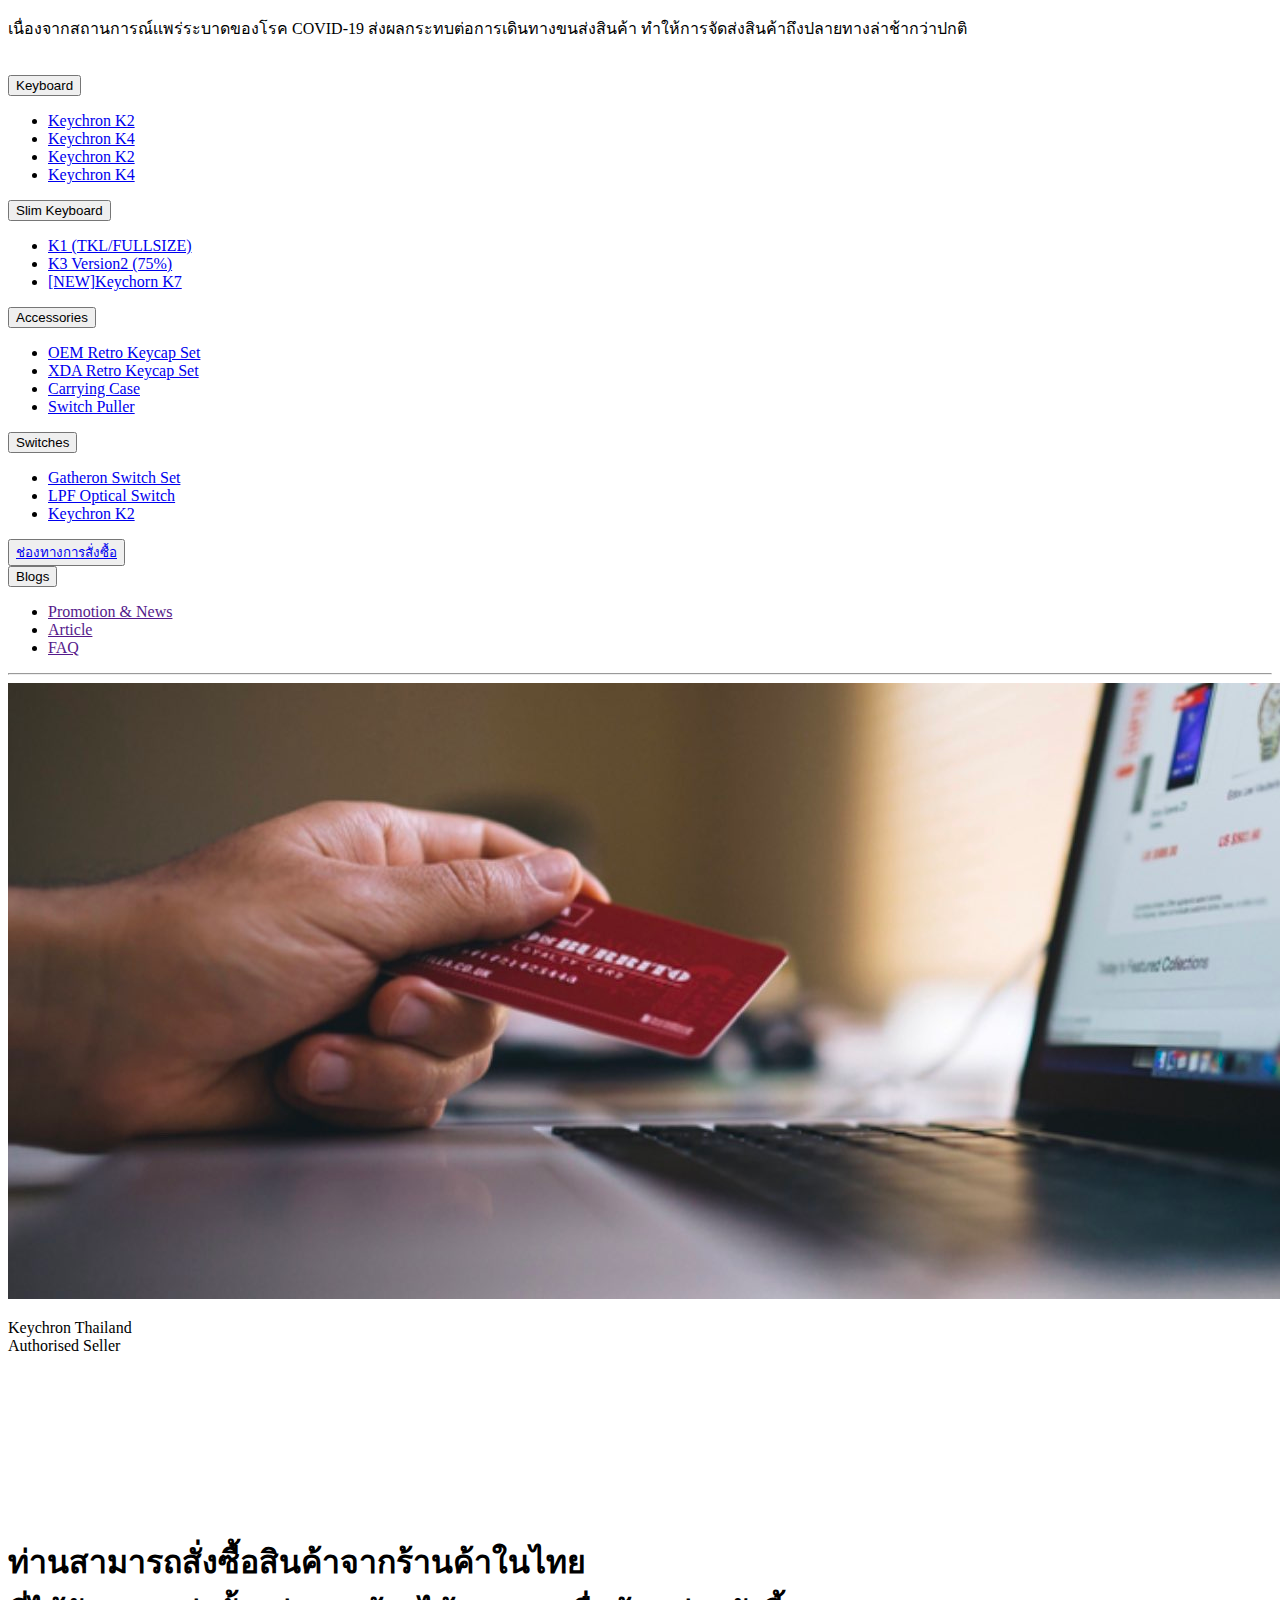
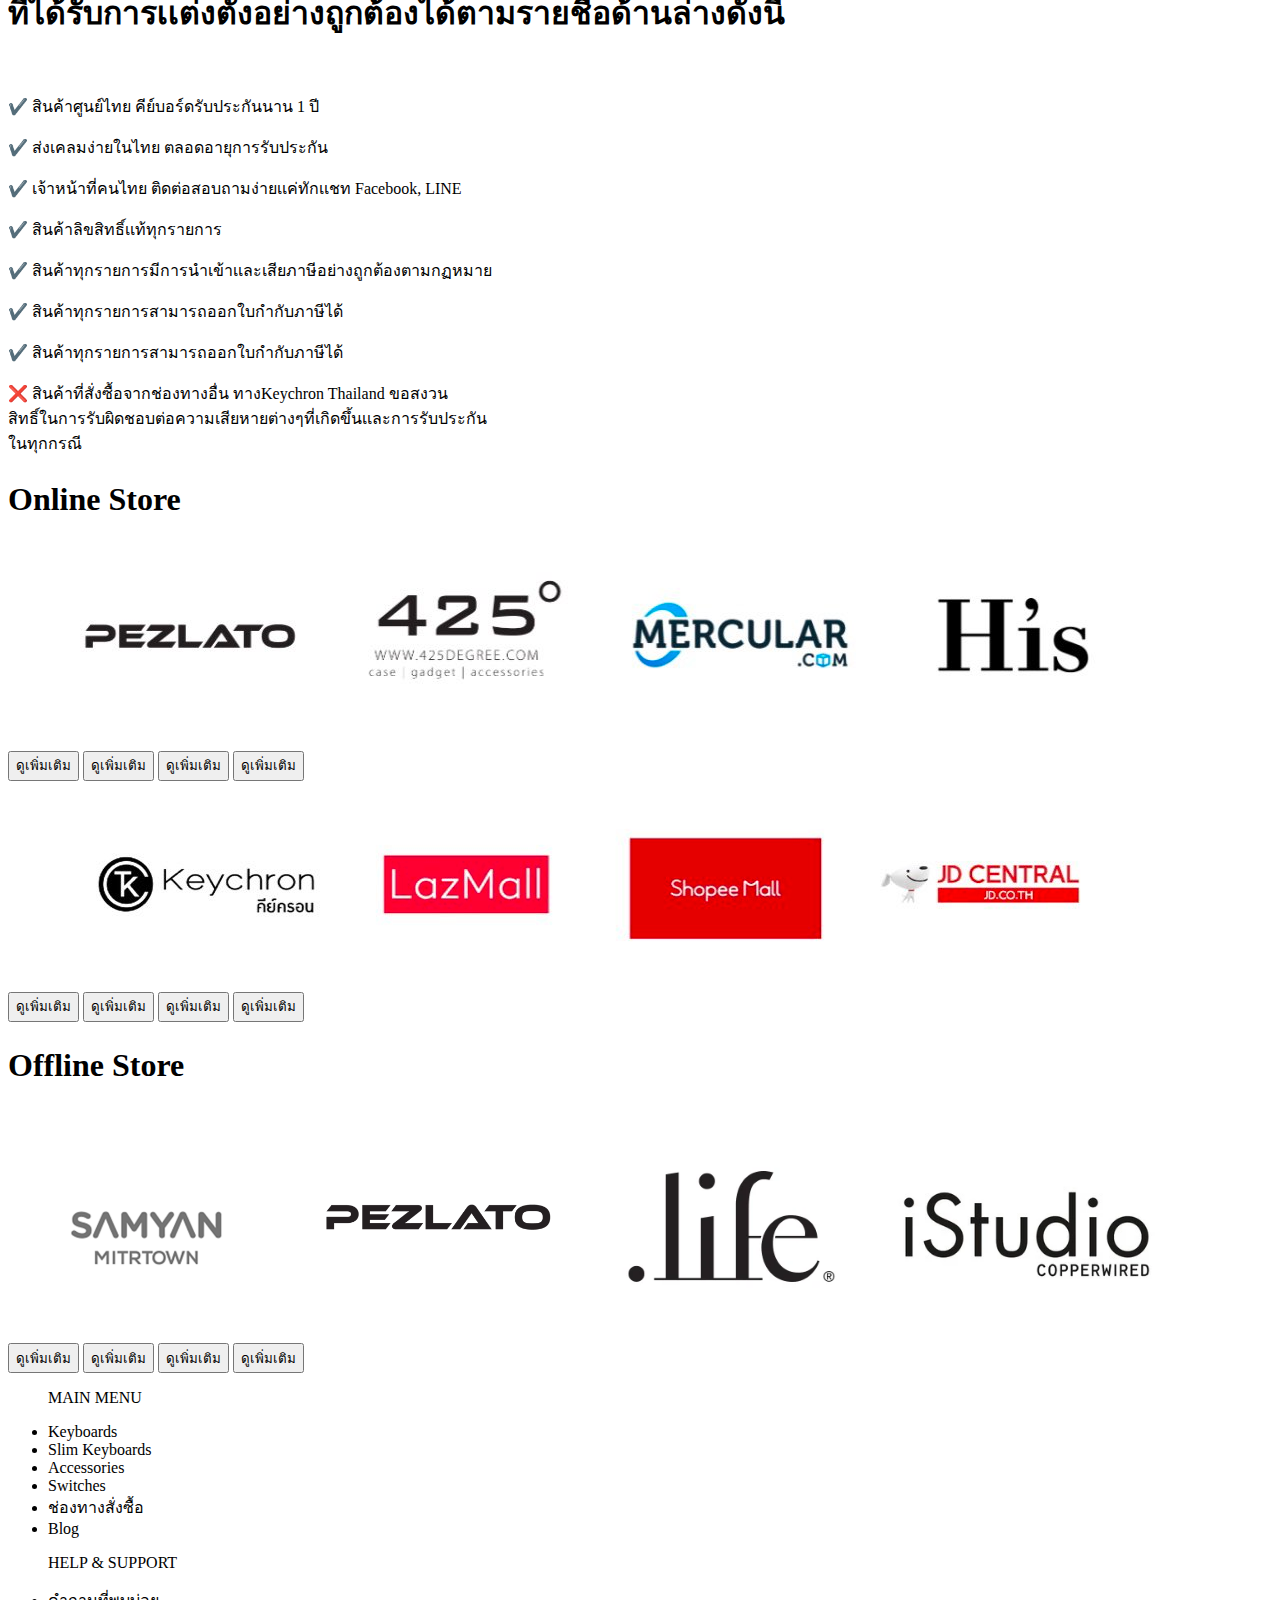
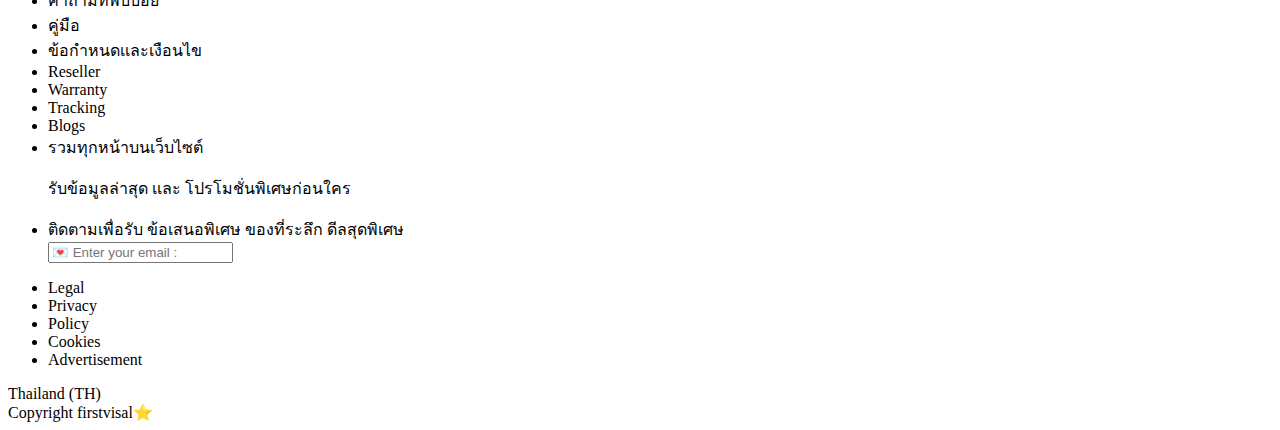
==== buy.html @ a90be374 "Add files via upload" ====
<!DOCTYPE html>
<html lang="en">

<head>
    <meta charset="UTF-8">
    <meta http-equiv="X-UA-Compatible" content="IE=edge">
    <meta name="viewport" content="width=device-width, initial-scale=1.0">
    <link rel="stylesheet" href="css/buy.css">
    <script src="https://kit.fontawesome.com/2cb51aab6c.js" crossorigin="anonymous"></script>
    <link rel="preconnect" href="https://fonts.googleapis.com">
    <link rel="preconnect" href="https://fonts.gstatic.com" crossorigin>
    <link href="https://fonts.googleapis.com/css2?family=Prompt&display=swap" rel="stylesheet">
    <script src="https://kit.fontawesome.com/2cb51aab6c.js" crossorigin="anonymous"></script>

    <!-- CSS only -->
    <link href="https://cdn.jsdelivr.net/npm/bootstrap@5.1.3/dist/css/bootstrap.min.css" rel="stylesheet"
        integrity="sha384-1BmE4kWBq78iYhFldvKuhfTAU6auU8tT94WrHftjDbrCEXSU1oBoqyl2QvZ6jIW3" crossorigin="anonymous">

    <!-- JavaScript Bundle with Popper -->
    <script src="https://cdn.jsdelivr.net/npm/bootstrap@5.1.3/dist/js/bootstrap.bundle.min.js"
        integrity="sha384-ka7Sk0Gln4gmtz2MlQnikT1wXgYsOg+OMhuP+IlRH9sENBO0LRn5q+8nbTov4+1p"
        crossorigin="anonymous"></script>
    <title>ช่องทางการสั่งซื้อ</title>
</head>

<body>
    <div class="covidTxt">
        <p>เนื่องจากสถานการณ์เเพร่ระบาดของโรค COVID-19 ส่งผลกระทบต่อการเดินทางขนส่งสินค้า
            ทําให้การจัดส่งสินค้าถึงปลายทางล่าช้ากว่าปกติ</p>
    </div>

    <div class="nav-container">
        <div class="logo">
            <img src="img/keychronlogo.png" alt="">
        </div>
        <div class="keyboards">
            <button>Keyboard <i class="fas fa-chevron-down"></i></button>
            <ul>
                <li><a href="k2.html">Keychron K2</a></li>
                <li><a href="#">Keychron K4</a></li>
                <li><a href="#">Keychron K2</a></li>
                <li><a href="#">Keychron K4</a></li>
            </ul>
        </div>
        <div class="slimKeyboards">
            <button>Slim Keyboard <i class="fas fa-chevron-down"></i></button>
            <ul>
                <li><a href="#">K1 (TKL/FULLSIZE)</a></li>
                <li><a href="#">K3 Version2 (75%)</a></li>
                <li><a href="#">[NEW]Keychorn K7</a></li>
            </ul>
        </div>
        <div class="accessories">
            <button>Accessories <i class="fas fa-chevron-down"></i></button>
            <ul>
                <li><a href="#">OEM Retro Keycap Set</a></li>
                <li><a href="#">XDA Retro Keycap Set</a></li>
                <li><a href="#">Carrying Case</a></li>
                <li><a href="#">Switch Puller</a></li>
            </ul>
        </div>
        <div class="switch">
            <button>Switches <i class="fas fa-chevron-down"></i></button>
            <ul>
                <li><a href="#">Gatheron Switch Set</a></li>
                <li><a href="#">LPF Optical Switch</a></li>
                <li><a href="#">Keychron K2</a></li>
            </ul>
        </div>
        <button class="buy"><a href="buy.html">ช่องทางการสั่งซื้อ</a></button>
        <div class="blog">
            <button>Blogs <i class="fas fa-chevron-down"></i></button>
            <ul>
                <li><a href="">Promotion & News</a></li>
                <li><a href="">Article</a></li>
                <li><a href="">FAQ</a></li>
            </ul>
        </div>
        <div class="icons">
            <a href="login.html"><i class="far fa-user" href="login.html"></i></a>
            <a href="#"><i class="fas fa-search"></i></a>
            <a href="#"><i class="fas fa-shopping-cart"></i></a>
        </div>
    </div>
    <div class="kan">
        <hr>
    </div>

    <div class="imageCredit">
        <img src="img/creditt.jpg" alt="">
        <div class="txtbox">
            <p>Keychron Thailand <br> Authorised Seller</p>
        </div>
    </div>
    <div class="onlineStore">
        <br><br><br><br><br><br><br><br>
        <h1>ท่านสามารถสั่งซื้อสินค้าจากร้านค้าในไทย<br>ที่ได้รับการเเต่งตั้งอย่างถูกต้องได้ตามรายชื่อด้านล่างดังนี้</h1>
        <br>
        <div class="txtbox1">
            <p>✔️ สินค้าศูนย์ไทย คีย์บอร์ดรับประกันนาน 1 ปี</p>
            <p>✔️ ส่งเคลมง่ายในไทย ตลอดอายุการรับประกัน</p>
            <p>✔️ เจ้าหน้าที่คนไทย ติดต่อสอบถามง่ายเเค่ทักเเชท Facebook, LINE</p>
            <p>✔️ สินค้าลิขสิทธิ์เเท้ทุกรายการ</p>
            <p>✔️ สินค้าทุกรายการมีการนําเข้าเเละเสียภาษีอย่างถูกต้องตามกฏหมาย</p>
            <p>✔️ สินค้าทุกรายการสามารถออกใบกํากับภาษีได้</p>
            <p>✔️ สินค้าทุกรายการสามารถออกใบกํากับภาษีได้</p>
            <p>❌ สินค้าที่สั่งซื้อจากช่องทางอื่น ทางKeychron Thailand ขอสงวน<br>
            สิทธิ์ในการรับผิดชอบต่อความเสียหายต่างๆที่เกิดขึ้นเเละการรับประกัน<br>ในทุกกรณี</p>
        </div>
        <h1 style="margin-top: 2%;">Online Store</h1>
        <div class="storeBlock">
            <div class="row">
                <img src="img/row1.jpg" alt="">
                <div class="rowbtn">
                    <button style="height: 30px;">ดูเพิ่มเติม</button>
                    <button style="height: 30px;">ดูเพิ่มเติม</button>
                    <button style="height: 30px;">ดูเพิ่มเติม</button>
                    <button style="height: 30px;">ดูเพิ่มเติม</button>
                </div>
            </div>
            <div class="row2">
                <img src="img/row2.jpg" alt="">
                <div class="rowbtn">
                    <button style="height: 30px;">ดูเพิ่มเติม</button>
                    <button style="height: 30px;">ดูเพิ่มเติม</button>
                    <button style="height: 30px;">ดูเพิ่มเติม</button>
                    <button style="height: 30px;">ดูเพิ่มเติม</button>
                </div>
            </div>
        </div>
        <h1 style="margin-top: 2%;">Offline Store</h1>
        <div class="storeBlock2"><br>
            <div class="row">
                <img src="img/offline.png" alt="">
                <div class="rowbtn">
                    <button style="height: 30px;">ดูเพิ่มเติม</button>
                    <button style="height: 30px;">ดูเพิ่มเติม</button>
                    <button style="height: 30px;">ดูเพิ่มเติม</button>
                    <button style="height: 30px;">ดูเพิ่มเติม</button>
                </div>
            </div>
        </div>
    </div>

    <footer id="footer">
        <div class="footer-content">
            <!-- <img src="/img/logo.png" alt="" class="logo"> -->
            <ul class="footer-menu">
                <p class="txt-footer">MAIN MENU</p>
                <li class="footer-menu-item">Keyboards</li>
                <li class="footer-menu-item">Slim Keyboards</li>
                <li class="footer-menu-item">Accessories</li>
                <li class="footer-menu-item">Switches</li>
                <li class="footer-menu-item">ช่องทางสั่งซื้อ</li>
                <li class="footer-menu-item">Blog</li>
            </ul>
            <ul class="footer-menu">
                <p class="txt-footer">HELP & SUPPORT</p>
                <li class="footer-menu-item">คําถามที่พบบ่อย</li>
                <li class="footer-menu-item">คู่มือ</li>
                <li class="footer-menu-item">ข้อกําหนดเเละเงือนไข</li>
                <li class="footer-menu-item">Reseller</li>
                <li class="footer-menu-item">Warranty</li>
                <li class="footer-menu-item">Tracking</li>
                <li class="footer-menu-item">Blogs</li>
                <li class="footer-menu-item">รวมทุกหน้าบนเว็บไซต์</li>
            </ul>
            <ul class="footer-menu">
                <p class="txt-footer">รับข้อมูลล่าสุด เเละ โปรโมชั่นพิเศษก่อนใคร</p>
                <li class="footer-menu-item">ติดตามเพื่อรับ ข้อเสนอพิเศษ ของที่ระลึก ดีลสุดพิเศษ</li>
                <input type="email" placeholder="💌 Enter your email : " class="input-email">
            </ul>

            <div class="socials">
                <i class="fab fa-instagram"></i>
                <i class="fab fa-twitter"></i>
                <i class="fab fa-facebook"></i>
            </div>
        </div>
        <div class="footer-info">
            <ul class="footer-info-items">
                <li class="footer-info-item">Legal</li>
                <li class="footer-info-item">Privacy</li>
                <li class="footer-info-item">Policy</li>
                <li class="footer-info-item">Cookies</li>
                <li class="footer-info-item">Advertisement</li>

            </ul>
            <div class="rights">
                <div class="country">
                    <li>Thailand (TH)</li>
                    <li>Copyright firstvisal⭐</li>
                </div>
            </div>

    </footer>
</body>

</html>
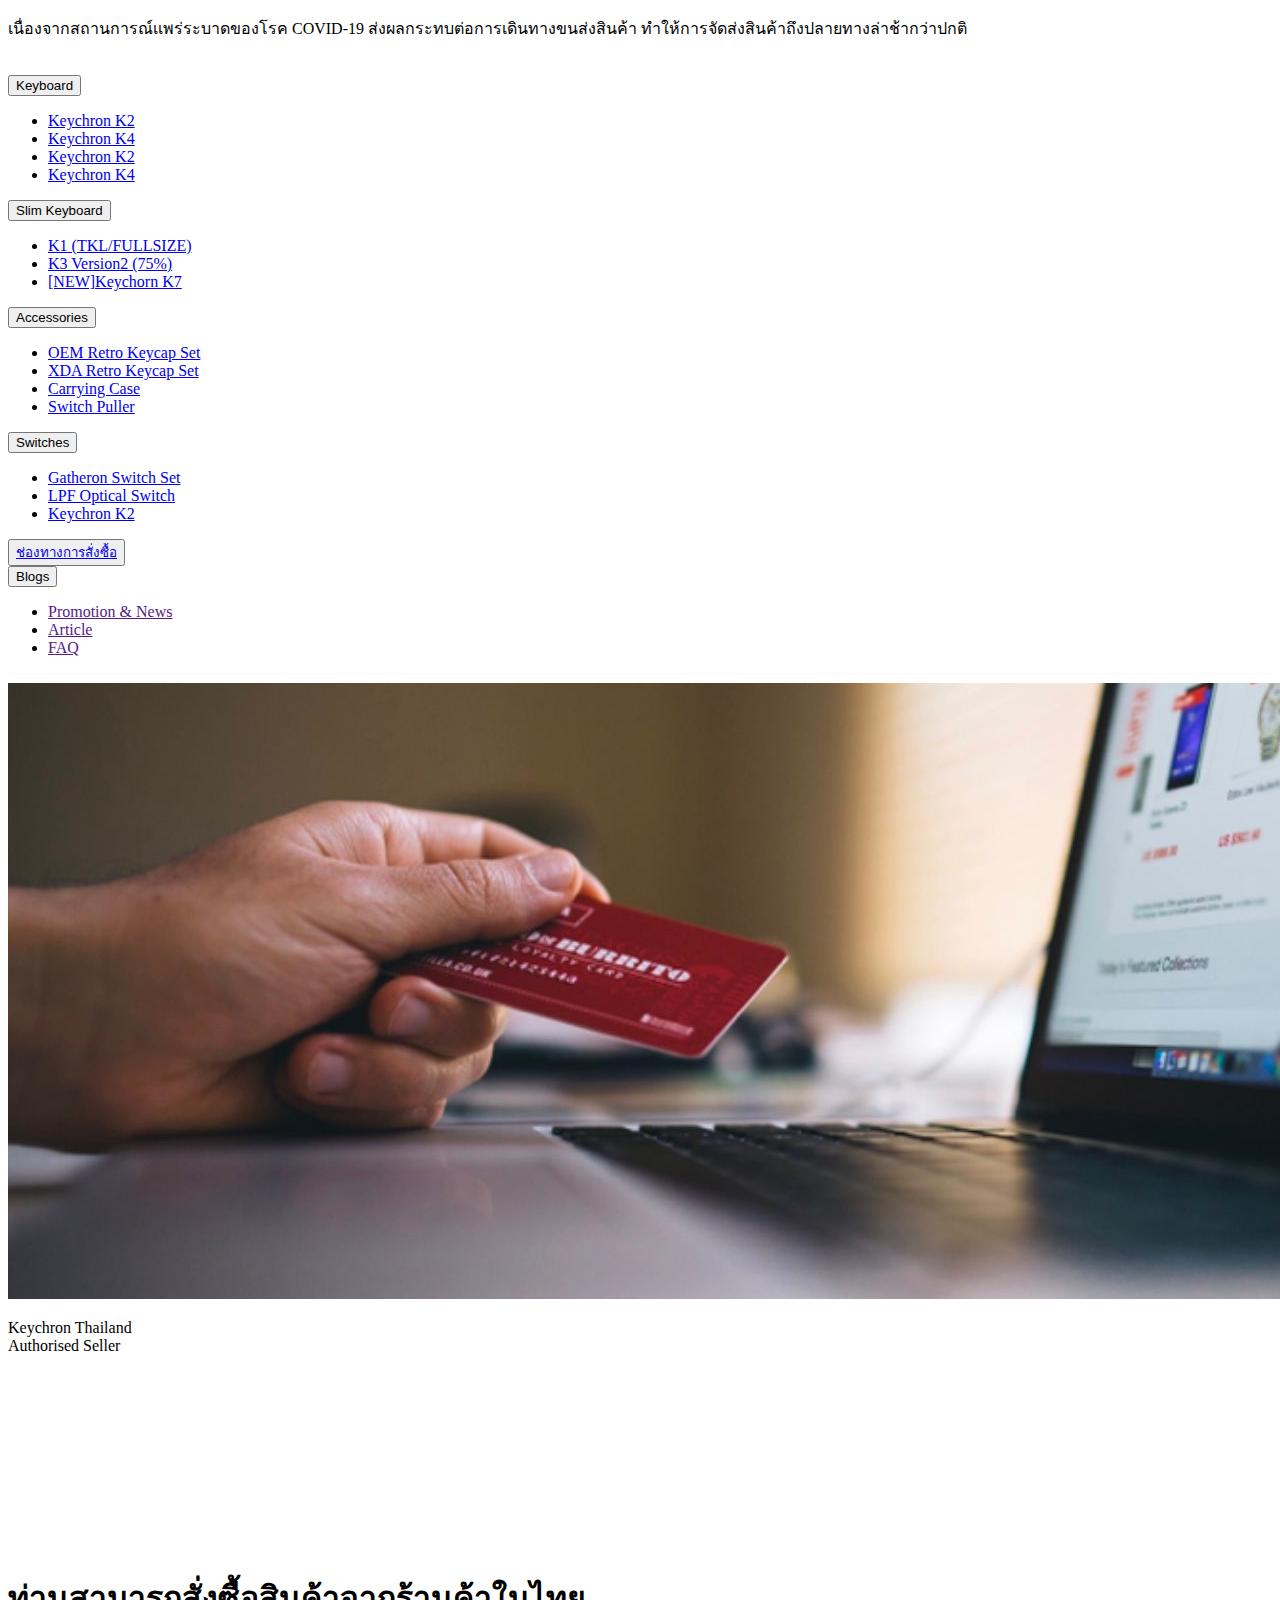
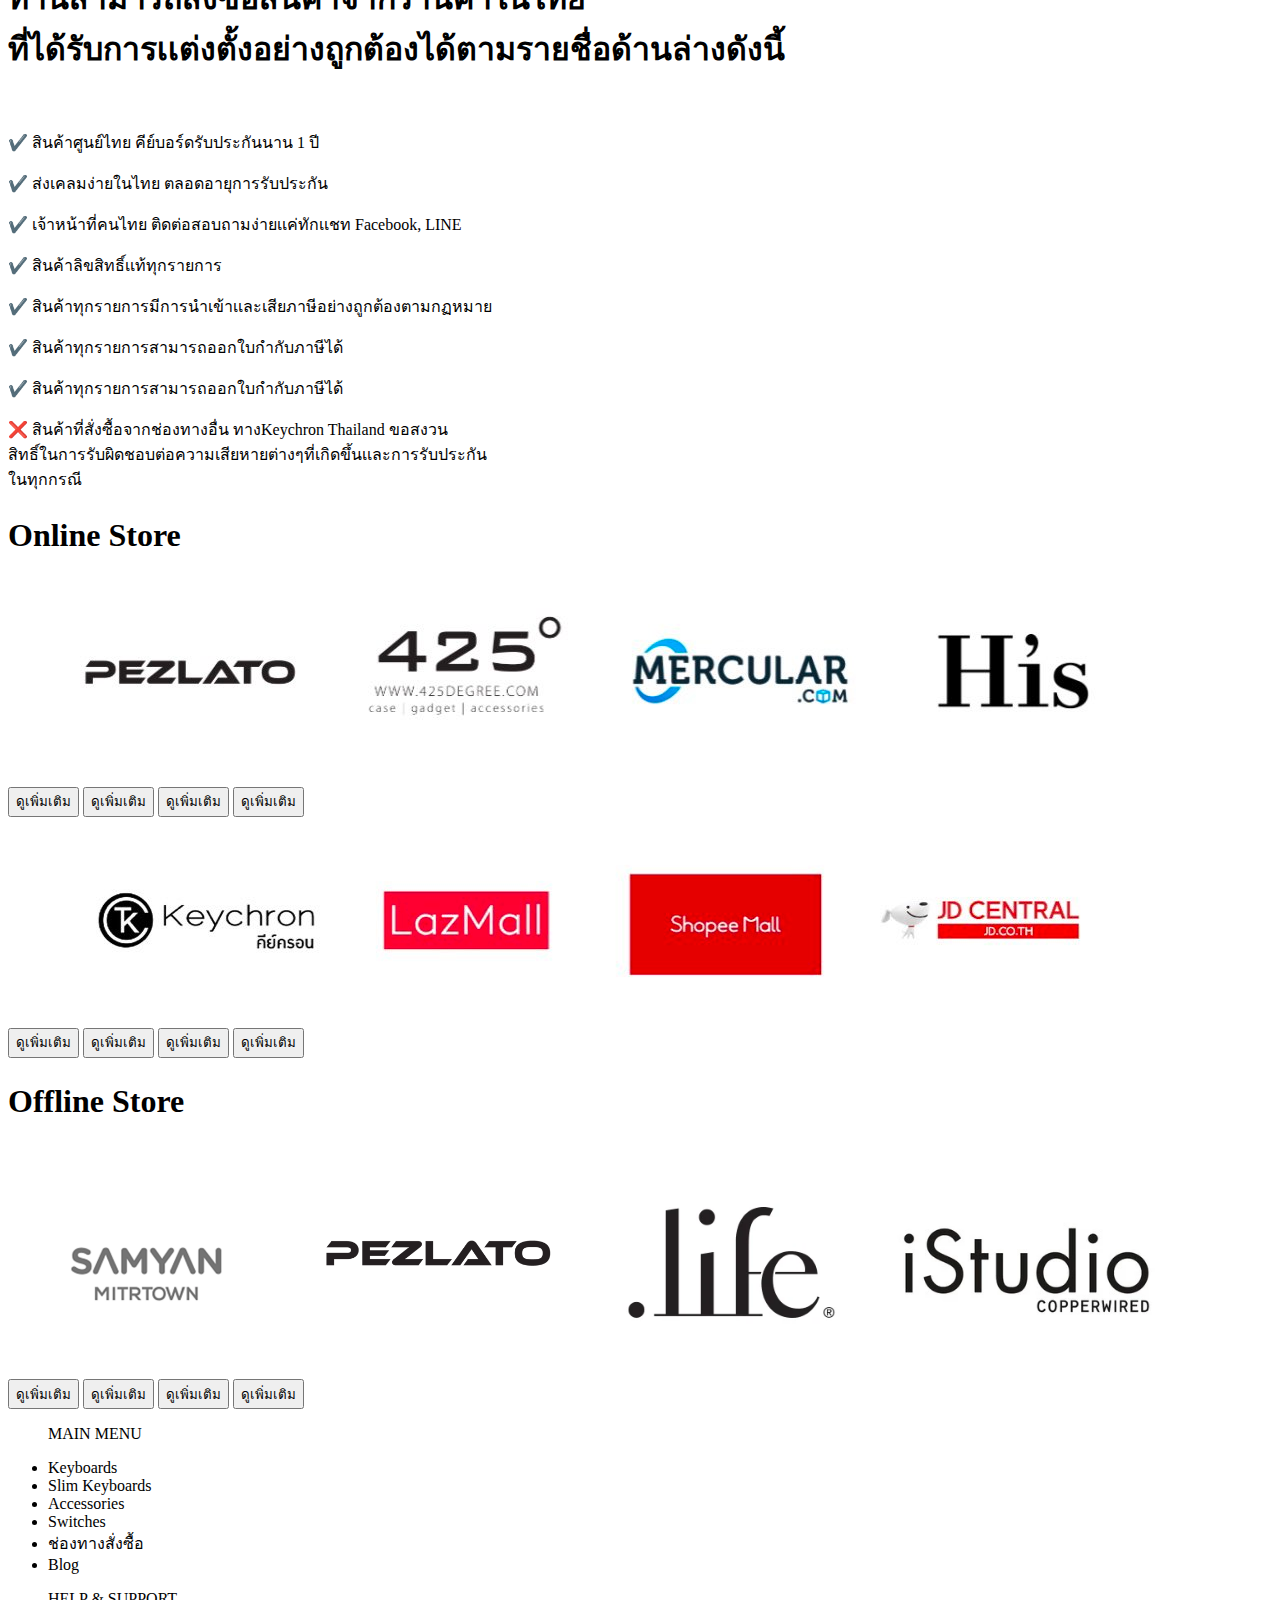
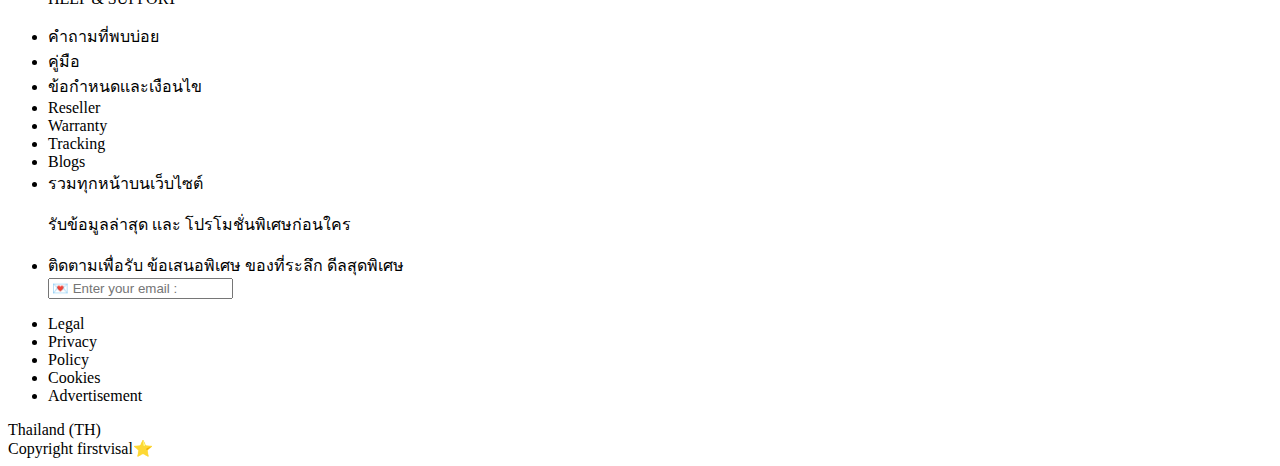
==== commit b29d1810: "Update buy.html" ====
--- a/buy.html
+++ b/buy.html
@@ -30,9 +30,11 @@
     </div>
 
     <div class="nav-container">
-        <div class="logo">
-            <img src="img/keychronlogo.png" alt="">
-        </div>
+        <a href="index.html">
+            <div class="logo">
+                <img src="img/keychronlogo.png" alt="">
+            </div>
+        </a>
         <div class="keyboards">
             <button>Keyboard <i class="fas fa-chevron-down"></i></button>
             <ul>
@@ -83,7 +85,7 @@
         </div>
     </div>
     <div class="kan">
-        <hr>
+        <hr style="opacity: 0.05;">
     </div>
 
     <div class="imageCredit">
@@ -93,7 +95,7 @@
         </div>
     </div>
     <div class="onlineStore">
-        <br><br><br><br><br><br><br><br>
+        <br><br><br><br><br><br><br><br><br><br>
         <h1>ท่านสามารถสั่งซื้อสินค้าจากร้านค้าในไทย<br>ที่ได้รับการเเต่งตั้งอย่างถูกต้องได้ตามรายชื่อด้านล่างดังนี้</h1>
         <br>
         <div class="txtbox1">
@@ -196,4 +198,4 @@
     </footer>
 </body>
 
-</html>+</html>
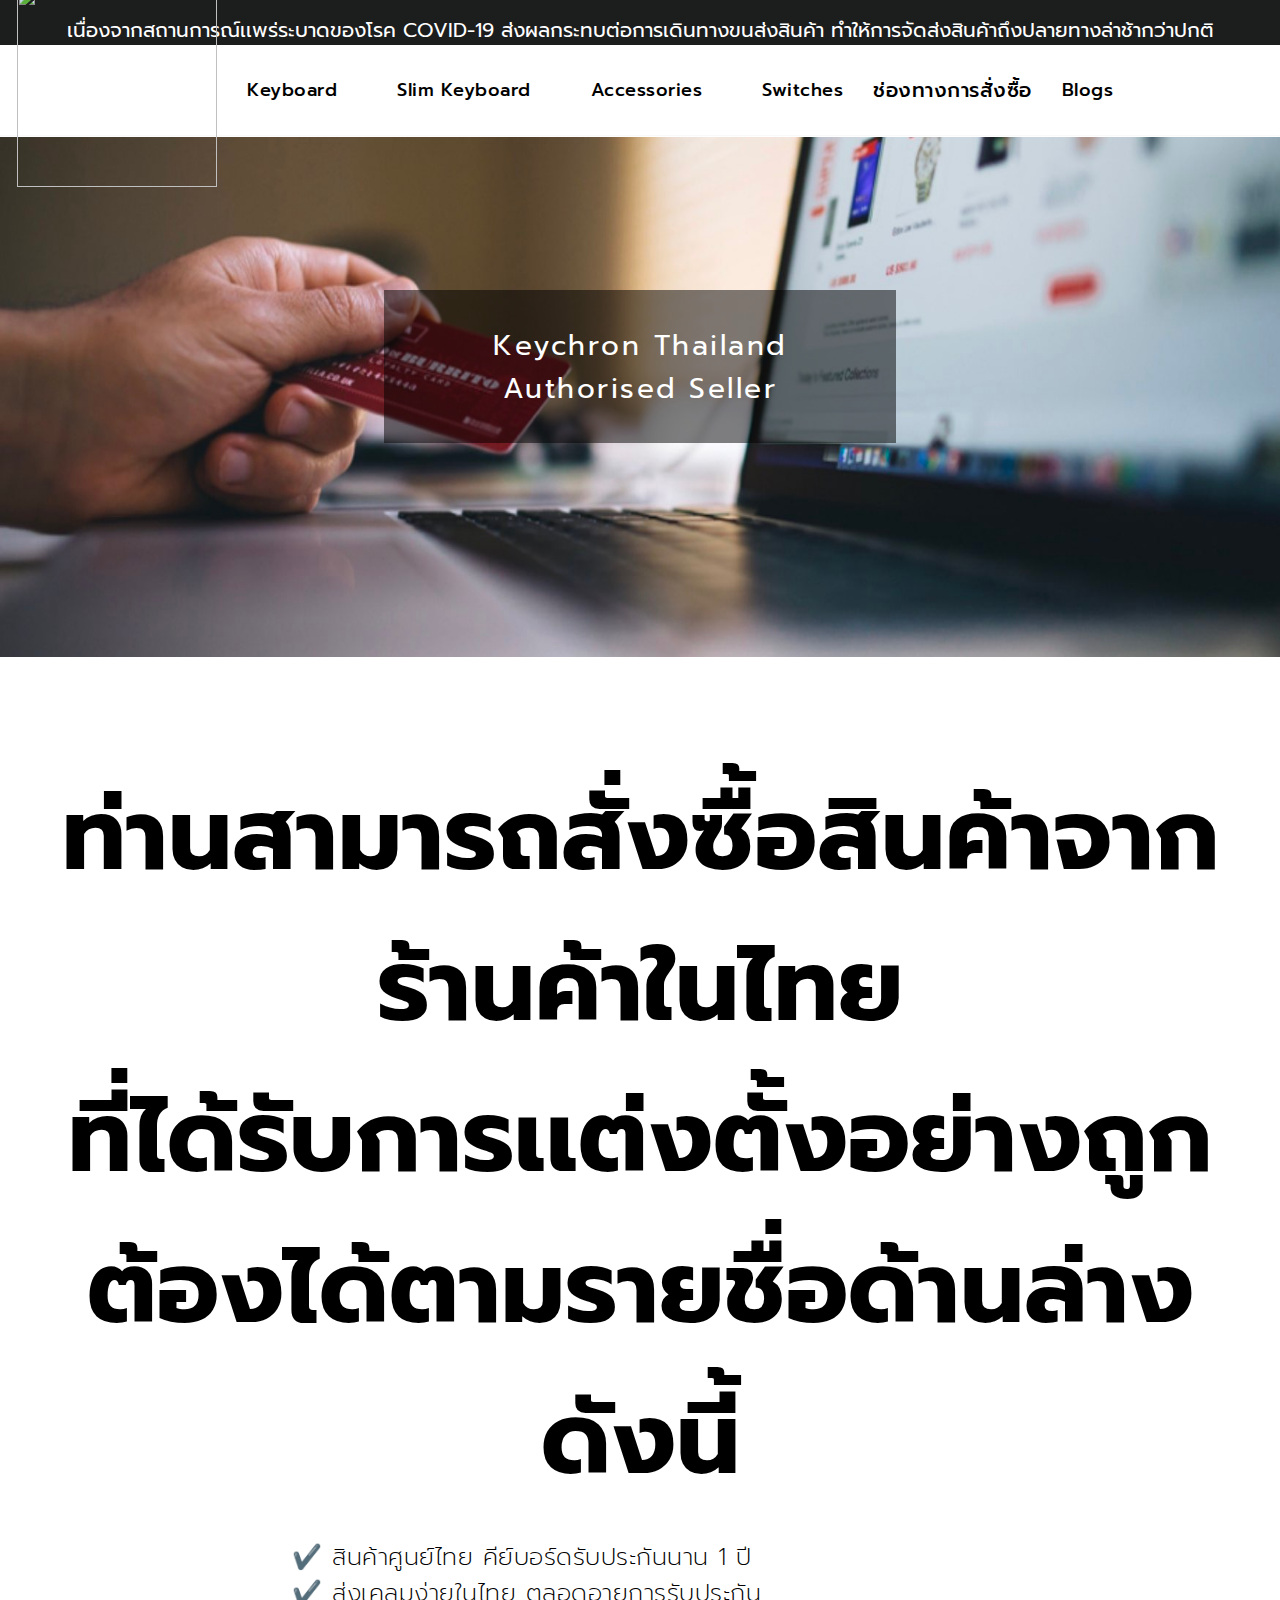
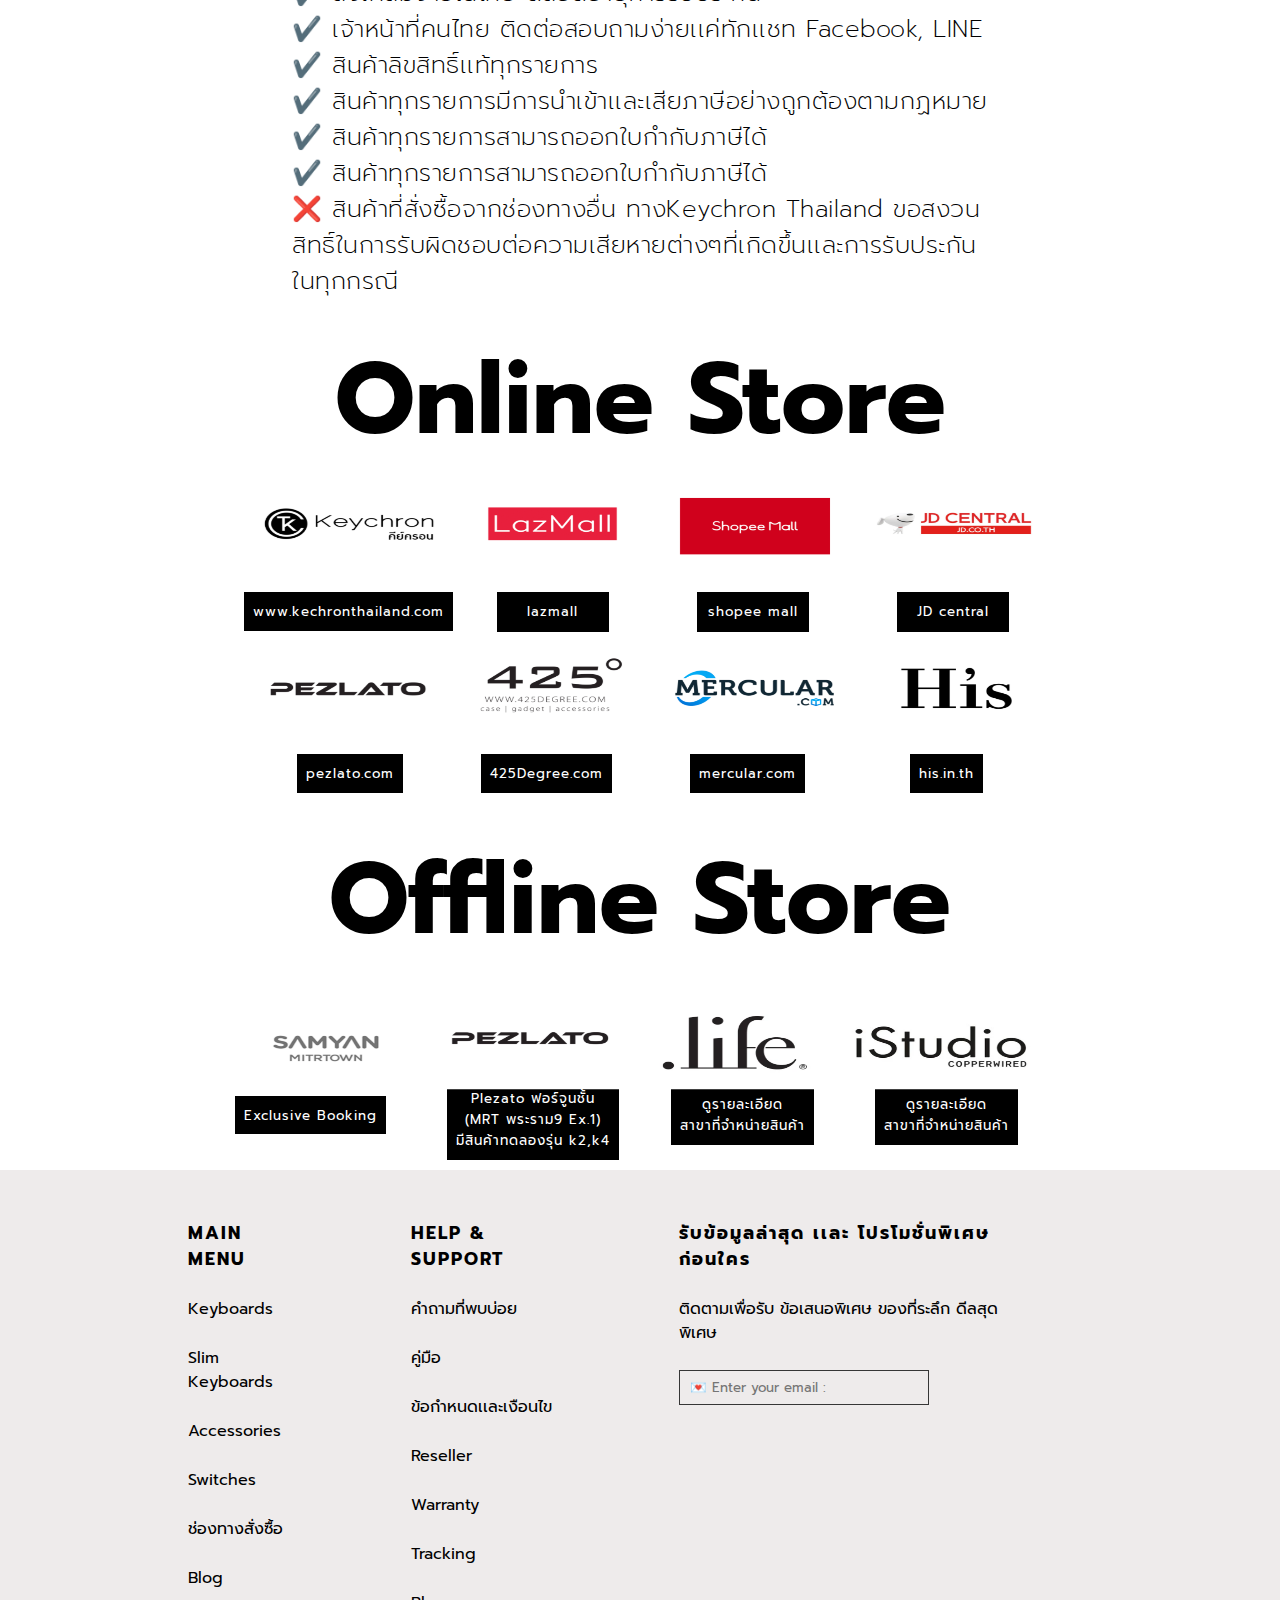
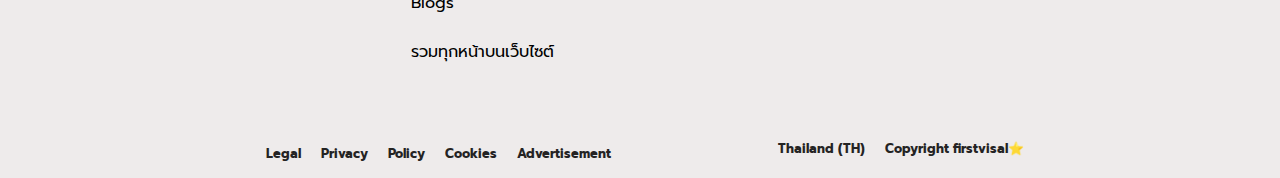
==== commit bc3fb5c0: "Update buy.html" ====
--- a/buy.html
+++ b/buy.html
@@ -13,20 +13,17 @@
     <script src="https://kit.fontawesome.com/2cb51aab6c.js" crossorigin="anonymous"></script>
 
     <!-- CSS only -->
-    <link href="https://cdn.jsdelivr.net/npm/bootstrap@5.1.3/dist/css/bootstrap.min.css" rel="stylesheet"
-        integrity="sha384-1BmE4kWBq78iYhFldvKuhfTAU6auU8tT94WrHftjDbrCEXSU1oBoqyl2QvZ6jIW3" crossorigin="anonymous">
+    <link href="https://cdn.jsdelivr.net/npm/bootstrap@5.1.3/dist/css/bootstrap.min.css" rel="stylesheet" integrity="sha384-1BmE4kWBq78iYhFldvKuhfTAU6auU8tT94WrHftjDbrCEXSU1oBoqyl2QvZ6jIW3" crossorigin="anonymous">
 
     <!-- JavaScript Bundle with Popper -->
-    <script src="https://cdn.jsdelivr.net/npm/bootstrap@5.1.3/dist/js/bootstrap.bundle.min.js"
-        integrity="sha384-ka7Sk0Gln4gmtz2MlQnikT1wXgYsOg+OMhuP+IlRH9sENBO0LRn5q+8nbTov4+1p"
-        crossorigin="anonymous"></script>
+    <script src="https://cdn.jsdelivr.net/npm/bootstrap@5.1.3/dist/js/bootstrap.bundle.min.js" integrity="sha384-ka7Sk0Gln4gmtz2MlQnikT1wXgYsOg+OMhuP+IlRH9sENBO0LRn5q+8nbTov4+1p" crossorigin="anonymous"></script>
     <title>ช่องทางการสั่งซื้อ</title>
 </head>
 
 <body>
     <div class="covidTxt">
-        <p>เนื่องจากสถานการณ์เเพร่ระบาดของโรค COVID-19 ส่งผลกระทบต่อการเดินทางขนส่งสินค้า
-            ทําให้การจัดส่งสินค้าถึงปลายทางล่าช้ากว่าปกติ</p>
+        <p>เนื่องจากสถานการณ์เเพร่ระบาดของโรค COVID-19 ส่งผลกระทบต่อการเดินทางขนส่งสินค้า ทําให้การจัดส่งสินค้าถึงปลายทางล่าช้ากว่าปกติ
+        </p>
     </div>
 
     <div class="nav-container">
@@ -106,39 +103,39 @@
             <p>✔️ สินค้าทุกรายการมีการนําเข้าเเละเสียภาษีอย่างถูกต้องตามกฏหมาย</p>
             <p>✔️ สินค้าทุกรายการสามารถออกใบกํากับภาษีได้</p>
             <p>✔️ สินค้าทุกรายการสามารถออกใบกํากับภาษีได้</p>
-            <p>❌ สินค้าที่สั่งซื้อจากช่องทางอื่น ทางKeychron Thailand ขอสงวน<br>
-            สิทธิ์ในการรับผิดชอบต่อความเสียหายต่างๆที่เกิดขึ้นเเละการรับประกัน<br>ในทุกกรณี</p>
+            <p>❌ สินค้าที่สั่งซื้อจากช่องทางอื่น ทางKeychron Thailand ขอสงวน<br> สิทธิ์ในการรับผิดชอบต่อความเสียหายต่างๆที่เกิดขึ้นเเละการรับประกัน
+                <br>ในทุกกรณี</p>
         </div>
         <h1 style="margin-top: 2%;">Online Store</h1>
         <div class="storeBlock">
             <div class="row">
-                <img src="img/row1.jpg" alt="">
+                <img src="img/buyrow1.png" alt="">
                 <div class="rowbtn">
-                    <button style="height: 30px;">ดูเพิ่มเติม</button>
-                    <button style="height: 30px;">ดูเพิ่มเติม</button>
-                    <button style="height: 30px;">ดูเพิ่มเติม</button>
-                    <button style="height: 30px;">ดูเพิ่มเติม</button>
+                    <button style="height: auto;width: auto;margin-left: -5%;padding: 1%;">www.kechronthailand.com</button>
+                    <button style="height: 40px;margin-left: -5%;">lazmall</button>
+                    <button style="height: 40px;">shopee mall</button>
+                    <button style="height: 40px;">JD central</button>
                 </div>
             </div>
             <div class="row2">
-                <img src="img/row2.jpg" alt="">
+                <img src="img/buyrow2.png" alt="">
                 <div class="rowbtn">
-                    <button style="height: 30px;">ดูเพิ่มเติม</button>
-                    <button style="height: 30px;">ดูเพิ่มเติม</button>
-                    <button style="height: 30px;">ดูเพิ่มเติม</button>
-                    <button style="height: 30px;">ดูเพิ่มเติม</button>
+                    <button style="height: auto;width: auto;padding: 1%;">pezlato.com</button>
+                    <button style="height: auto;width: auto;padding: 1%;margin-left: -3%;">425Degree.com</button>
+                    <button style="height: auto;width: auto;padding: 1%;margin-left: -3%;">mercular.com</button>
+                    <button style="height: auto;width: auto;padding: 1%;">his.in.th</button>
                 </div>
             </div>
         </div>
         <h1 style="margin-top: 2%;">Offline Store</h1>
         <div class="storeBlock2"><br>
-            <div class="row">
-                <img src="img/offline.png" alt="">
+            <div class="row" style="height: 70%;">
+                <img src="img/buyrow3.png" alt="">
                 <div class="rowbtn">
-                    <button style="height: 30px;">ดูเพิ่มเติม</button>
-                    <button style="height: 30px;">ดูเพิ่มเติม</button>
-                    <button style="height: 30px;">ดูเพิ่มเติม</button>
-                    <button style="height: 30px;">ดูเพิ่มเติม</button>
+                    <button style="height: auto;width: auto;text-align: center;padding: 1%;margin-left: -5%;">Exclusive Booking</button>
+                    <button style="height: auto;width: auto;text-align: center;padding: 1%;padding-top: 2%;margin-left: -2%;">Plezato ฟอร์จูนชั้น<br>(MRT พระราม9 Ex.1)<br>มีสินค้าทดลองรุ่น k2,k4</button>
+                    <button style="height: auto;width: auto;text-align: center;padding: 1%;margin-left: -3%;">ดูรายละเอียด<br>สาขาที่จำหน่ายสินค้า</button>
+                    <button style="height: auto;width: auto;text-align: center;padding: 1%;margin-left: -2%;">ดูรายละเอียด<br>สาขาที่จำหน่ายสินค้า</button>
                 </div>
             </div>
         </div>
--- a/css/buy.css
+++ b/css/buy.css
@@ -0,0 +1,443 @@
+* {
+    box-sizing: border-box;
+    margin: 0;
+    padding: 0;
+    font-family: 'Prompt', sans-serif;
+}
+
+html:focus-within {
+    scroll-behavior: smooth;
+}
+
+body {
+    animation: fade 1s ease-in;
+}
+
+
+@keyframes fade {
+    from {
+        opacity: 0;
+    }
+    to {
+        opacity: 1;
+    }
+}
+/* top */
+.covidTxt {
+    height: 5vh;
+    display: flex;
+    justify-content: center;
+    align-items: center;
+    background-color: rgb(28, 29, 29);
+}
+
+.covidTxt p {
+    color: #fff;
+    font-size: 20px;
+    margin-top: 15px;
+}
+
+.covidTxt p:hover {
+    color: #fff;
+}
+/* top end here */
+/* nav start here */
+
+.nav-container {
+    z-index: 1;
+    position: sticky;
+    top: 0;
+    background-color: #fff;
+    width: 100%;
+    height: 10vh;
+    display: flex;
+    justify-content: center;
+    align-items: center;
+    margin: auto;
+}
+
+.keyboards,
+.slimKeyboards,
+.accessories,
+.switch,
+.blog{
+    margin: 30px;
+} 
+
+.keyboards ul, .slimKeyboards ul, .accessories ul, .switch ul, .blog ul {
+    position: absolute;
+    background-color: #fff;
+    margin-top: 20px;
+    padding: 0;
+    width: 200px;
+    height: 200px;
+    z-index: 2;
+    display: flex;
+    justify-content: space-around;
+    align-items: center;
+    flex-direction: column;
+    list-style: none;
+    opacity: 0;
+    pointer-events: none;
+    transform: translateY(-20px);
+    transition: all 0.5s ease;
+    box-shadow: rgba(255, 255, 255, 0.1) 0px 1px 1px 0px inset, rgba(50, 50, 93, 0.25) 0px 50px 100px -20px, rgba(0, 0, 0, 0.3) 0px 30px 60px -30px;
+}
+
+.keyboards li, .slimKeyboards li, .accessories li, .switch li, .blog li {
+    background-color: #fff;
+    width: 100%;
+    height: 100%;
+    display: flex;
+    justify-content: center;
+    align-items: center;
+}
+
+.keyboards li:hover, .slimKeyboards li:hover, .accessories li:hover, .switch li:hover, .blog li:hover {
+    background-color: rgb(228, 228, 228);
+}
+
+.keyboards a, .slimKeyboards a, .accessories a, .switch a, .blog a{
+    color: black;
+    text-decoration: none;
+    z-index: 100;
+}
+
+.keyboards a:hover,
+.slimKeyboards a:hover,
+.accessories a:hover,
+.switch a:hover,
+.blog a:hover {
+    color: black;
+    text-decoration: none;
+    pointer-events: all;
+}
+
+
+.keyboards, .slimKeyboards, .accessories, .switch, .blog {
+    position: relative;
+}
+
+.nav-container button {
+    background: none;
+    border: none;
+    color: #000;
+    text-decoration: none;
+    font-size: 18px;
+    cursor: pointer;
+    font-weight: 500;
+    letter-spacing: 0.5px;
+}
+
+.nav-container button:hover {
+    color: rgb(100, 99, 99);
+    border-bottom: 0.05px solid rgb(90, 90, 90);
+    transform: scale(1.1);
+}
+
+.keyboards button:focus + ul, .slimKeyboards button:hover  + ul, .accessories button:hover  + ul , .switch button:hover  + ul, .blog button:hover + ul {
+    opacity: 1;
+    pointer-events: all;
+    transform: translateY(0px);
+}
+
+.icons i{
+    padding: 10px;
+    font-size: 25px;
+    cursor: pointer;
+}
+
+.icons i:hover {
+    transform: scale(1.25);
+}
+
+
+
+.logo img {
+    width: 200px;
+    height: 200px;
+}
+.logo img:hover {
+    transform: scale(1.1);
+}
+
+.buy a {
+    text-decoration: none;
+    font-size: 20px;
+    color: #000;
+}
+.buy a:hover {
+    color: rgb(100, 99, 99);
+}
+/* nav end here */
+
+
+/* footer start here */
+#footer {
+    background-color: rgb(238, 235, 235);
+    color: #000;
+}
+
+#footer .footer-content{
+    display: flex;
+    width: 80%;
+    margin: auto;
+    padding: 50px 0;
+    justify-content: space-between;
+}
+
+#footer .footer-content .footer-menu{
+    margin: 0 60px;
+    list-style: none;
+    justify-content: center;
+}
+
+
+#footer .footer-content .footer-menu .footer-menu-item{
+    margin: 25px 0;
+    cursor: pointer;
+    transition: all 300ms ease;
+}
+
+
+
+#footer .footer-content .footer-menu .footer-menu-item:hover{
+    color: rgb(71, 71, 71);
+}
+#footer .footer-content .footer-menu .txt-footer{
+    font-weight: bold;
+    text-transform: uppercase;
+    color: #000;
+    font-size: 1.1rem;
+    letter-spacing: 2px;
+}
+
+.input-email {
+    width: 250px;
+    height: 35px;
+    border: 0.5px solid rgb(54, 54, 54);
+    background-color: rgb(238, 235, 235);
+    padding: 10px;
+}
+
+/* footer-social */
+.socials{
+    display: flex;
+    /* width: 300px; */
+}
+.socials i {
+    margin: 0 15px;
+    font-size: 1.55rem;
+    cursor: pointer;
+    transition: all 300ms ease;
+}
+
+.socials i:hover {
+    color: rgb(71, 71, 71);
+    transform: scale(1.05);
+}
+
+/* footer-info*/
+.footer-info{
+    display: flex;
+    justify-content: space-between;
+    align-items: flex-end;
+    width: 60%;
+    margin: auto;
+    font-weight: bold;
+    color: rgb(36, 35, 35);
+    font-size: 0.8rem;
+}
+
+.footer-info .footer-info-items{
+    display: flex;
+    list-style: none;
+    margin-bottom: 15px;
+}
+
+
+.footer-info .footer-info-items .footer-info-item{
+    margin: 0 10px;
+    cursor: pointer;
+    transition: all 300ms ease;
+}
+.footer-info .footer-info-items .footer-info-item:hover{
+    color: rgb(102, 101, 101);
+}
+
+/* .footer-info .rights{
+    
+} */
+
+.footer-info .rights .country{
+    display: flex;
+    justify-content: flex-end;
+    margin-bottom: 10px;
+    align-items: center;
+    margin-bottom: 20px;
+}
+.footer-info .rights .country li{
+    list-style: none;
+    margin-left: 20px;
+}
+.footer-info .rights .country li:hover{
+    cursor: pointer;
+}
+
+
+
+.footer-info .rights .country .thailand-flag{
+    height: 20px;
+    width: auto;
+    display: inline-block;
+    margin-left: 10px;
+}
+/* footer end here */
+
+
+/* imageCredit start here */
+.imageCredit {
+    width: 100%;
+    height: 42.5vh;
+    position: relative;
+}
+
+.imageCredit img {
+    width: 100%;
+    height: 520px;
+}
+
+.txtbox {
+    position: absolute;
+    top: 40%;
+    left: 30%;
+    width: 40%;
+    height:40%;
+    background-color: rgba(0, 0, 0, 0.5);
+    display:flex;
+    align-items: center;
+    justify-content: center;
+    opacity: 1;
+    animation: goUp 5s ease;
+}
+.txtbox:hover {
+    transform: scale(1.025);
+}
+
+@keyframes goUp {
+    0% {
+        transform: translateY(300px);
+        opacity: 0;
+    }
+    25% {
+        transform: translateY(0px);
+        opacity: 1;
+    }
+    100% {
+        transform: translateY(0px);
+        opacity: 1;
+    }
+}
+
+.txtbox p {
+    color: #fff;
+    font-size: 1.75em;
+    font-weight: 400;
+    letter-spacing: 2.5px;
+    text-align: center;
+}
+/* imageCredit end here */
+
+.icons a{
+    padding: 10px;
+    font-size: 25px;
+    cursor: pointer;
+    color:rgb(28, 29, 29);
+}
+
+.icons a:hover {
+    transform: scale(1.25);
+    color:rgb(54, 54, 54);
+}
+
+
+
+/* onlineStore start here */
+.onlineStore {
+    width: 100%;
+    height: 250vh;
+    /* background-color: lightgray; */
+    position: relative;
+    display: flex;
+    align-items: center;
+    flex-direction: column;
+}
+
+.onlineStore h1 {
+    text-align: center;
+}
+
+.txtbox1  p {
+    font-size: 1.5rem;
+    font-weight: 200;
+    letter-spacing: 0.5px;
+}
+
+.storeBlock {
+    margin-top: 0;
+    width: 70%;
+    height: 50%;
+    /* border: 2px solid red; */
+    position: relative;
+}
+.storeBlock2 {
+    margin-top: 0;
+    width: 70%;
+    height: 30%;
+    /* border: 2px solid red; */
+    position: relative;
+}
+
+.row {
+    position: absolute;
+    left: 1%;
+    width: 100%;
+    height: 50%;
+    /* border: 2px solid green; */
+}
+.row img, .row2 img{
+    width: 100%;
+    height: 70%;
+    transform: scale(0.9);
+}
+.row2 {
+    position: absolute;
+    top: 50%;
+    left: 0%;
+    width: 100%;
+    height: 50%;
+    /* border: 2px solid green; */
+}
+
+.rowbtn {
+    width: 100%;
+    height: 20%;
+    /* border: 2px solid black; */
+    display: flex;
+    justify-content: space-evenly;
+    align-items: center;
+}
+
+.rowbtn button {
+    width: 12.5%;
+    /* height: 45%; */
+    color: #fff;
+    background-color: #000;
+    border: none;
+    letter-spacing: 1px;
+}
+
+h1 {
+    font-size: 100px;
+}
+/* onlineStore end here */
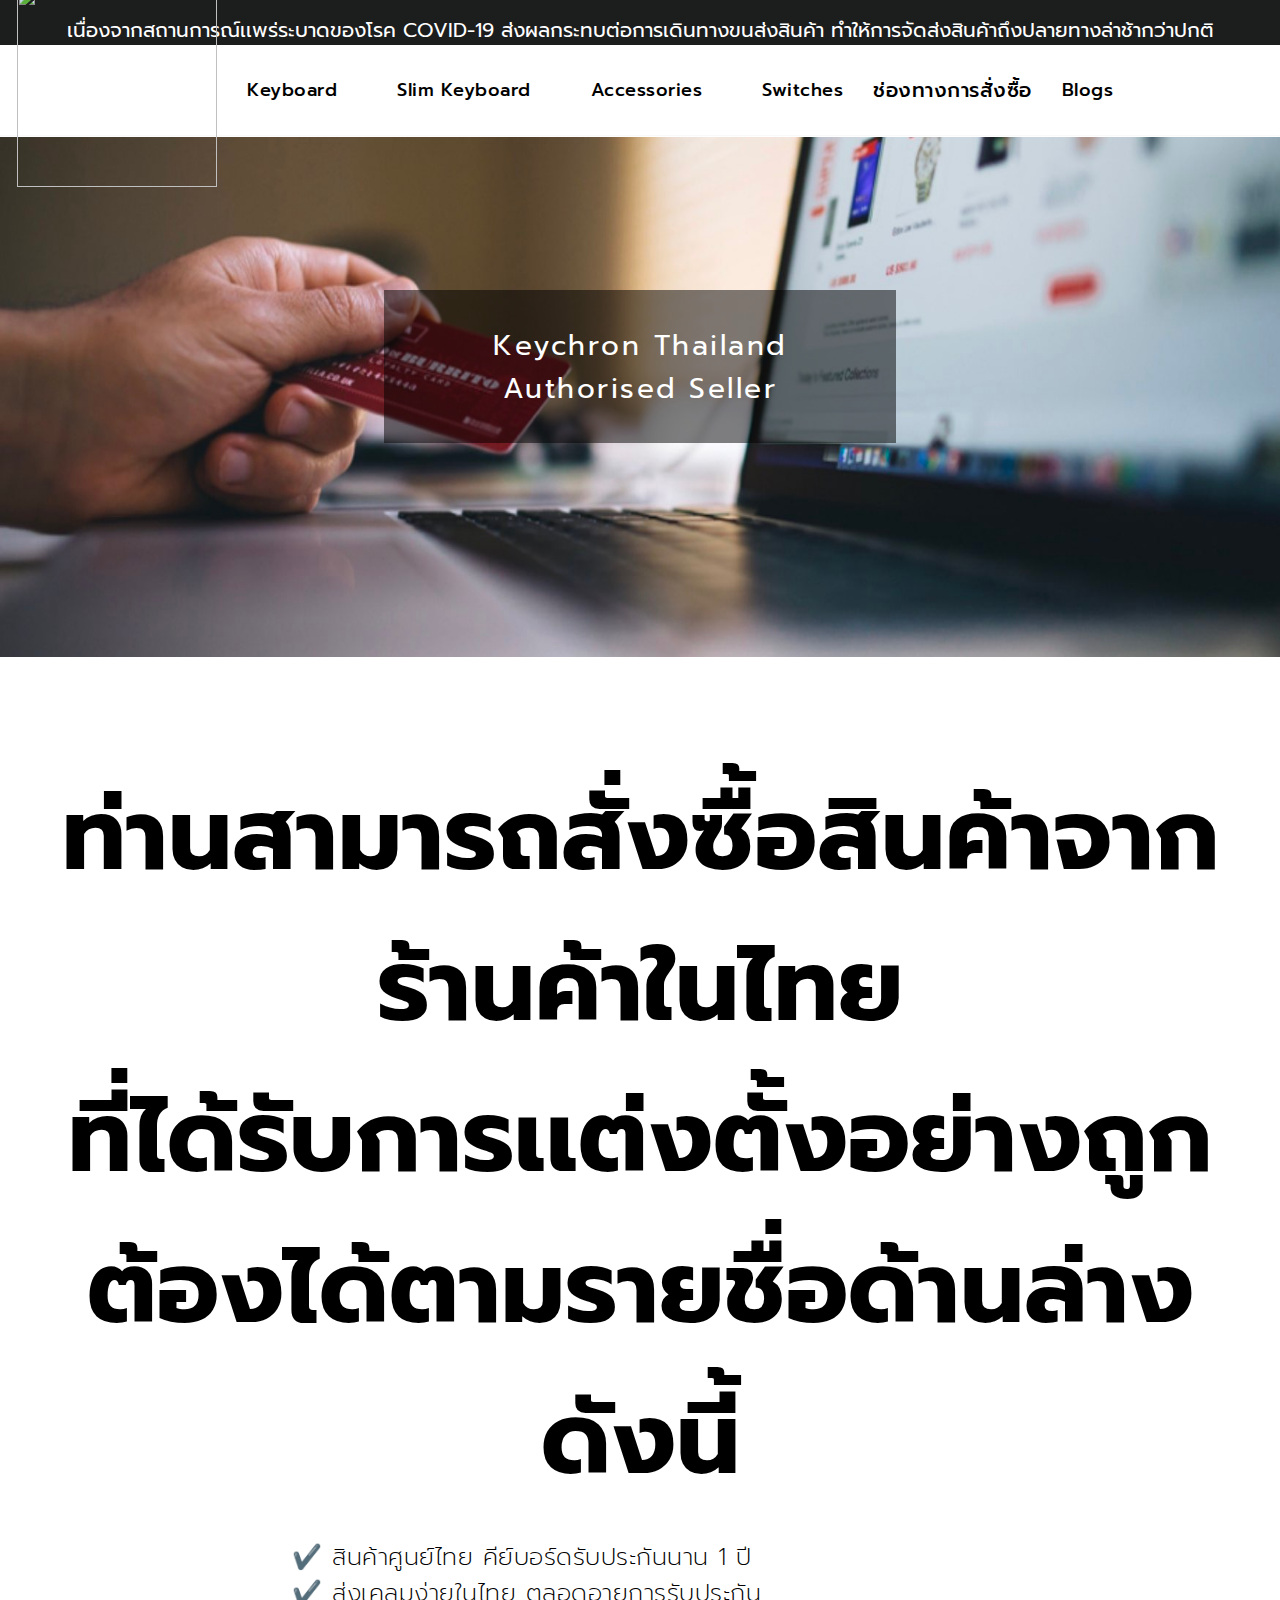
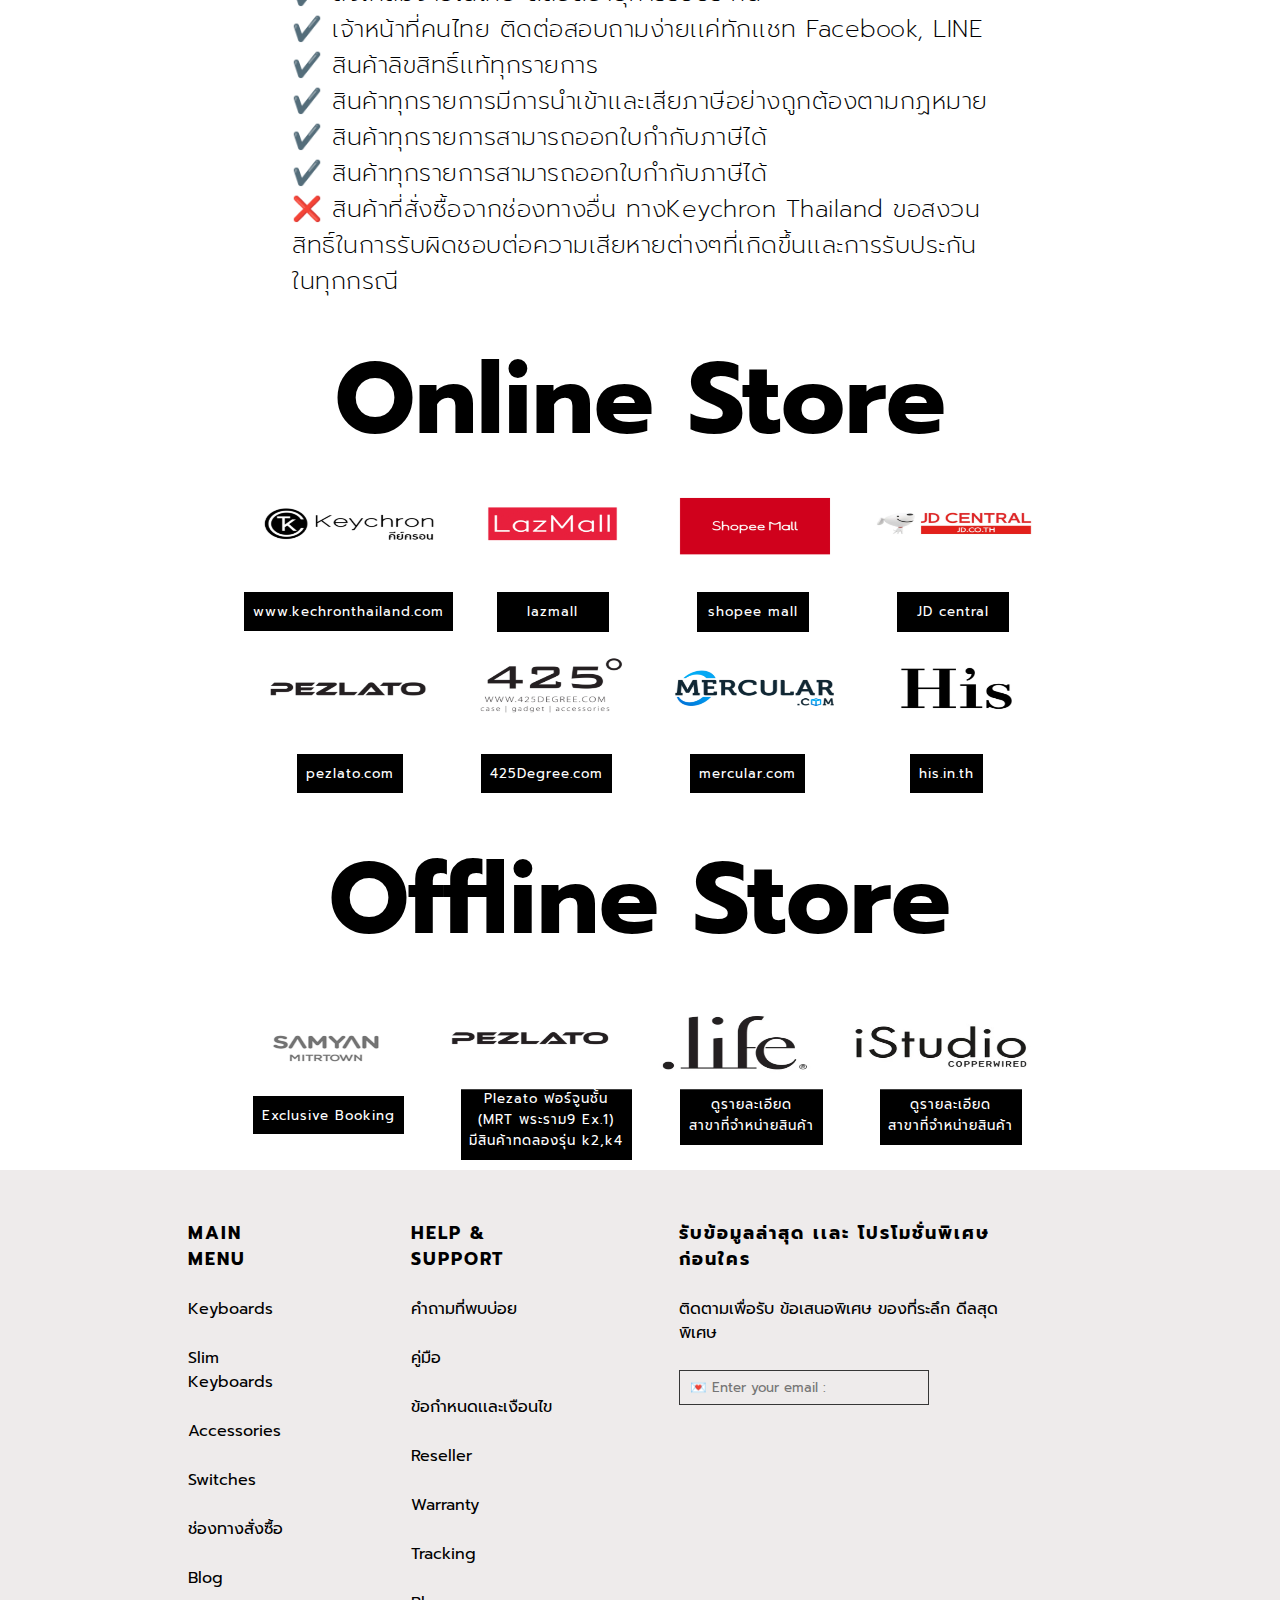
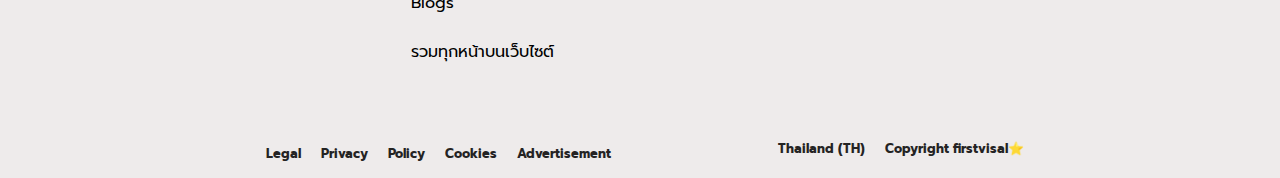
==== commit 76c04f2c: "Update buy.html" ====
--- a/buy.html
+++ b/buy.html
@@ -37,8 +37,8 @@
             <ul>
                 <li><a href="k2.html">Keychron K2</a></li>
                 <li><a href="#">Keychron K4</a></li>
-                <li><a href="#">Keychron K2</a></li>
-                <li><a href="#">Keychron K4</a></li>
+                <li><a href="#">Keychron K6</a></li>
+                <li><a href="#">Keychron K8</a></li>
             </ul>
         </div>
         <div class="slimKeyboards">
@@ -132,7 +132,7 @@
             <div class="row" style="height: 70%;">
                 <img src="img/buyrow3.png" alt="">
                 <div class="rowbtn">
-                    <button style="height: auto;width: auto;text-align: center;padding: 1%;margin-left: -5%;">Exclusive Booking</button>
+                    <button style="height: auto;width: auto;text-align: center;padding: 1%;margin-left: -2.5%;">Exclusive Booking</button>
                     <button style="height: auto;width: auto;text-align: center;padding: 1%;padding-top: 2%;margin-left: -2%;">Plezato ฟอร์จูนชั้น<br>(MRT พระราม9 Ex.1)<br>มีสินค้าทดลองรุ่น k2,k4</button>
                     <button style="height: auto;width: auto;text-align: center;padding: 1%;margin-left: -3%;">ดูรายละเอียด<br>สาขาที่จำหน่ายสินค้า</button>
                     <button style="height: auto;width: auto;text-align: center;padding: 1%;margin-left: -2%;">ดูรายละเอียด<br>สาขาที่จำหน่ายสินค้า</button>
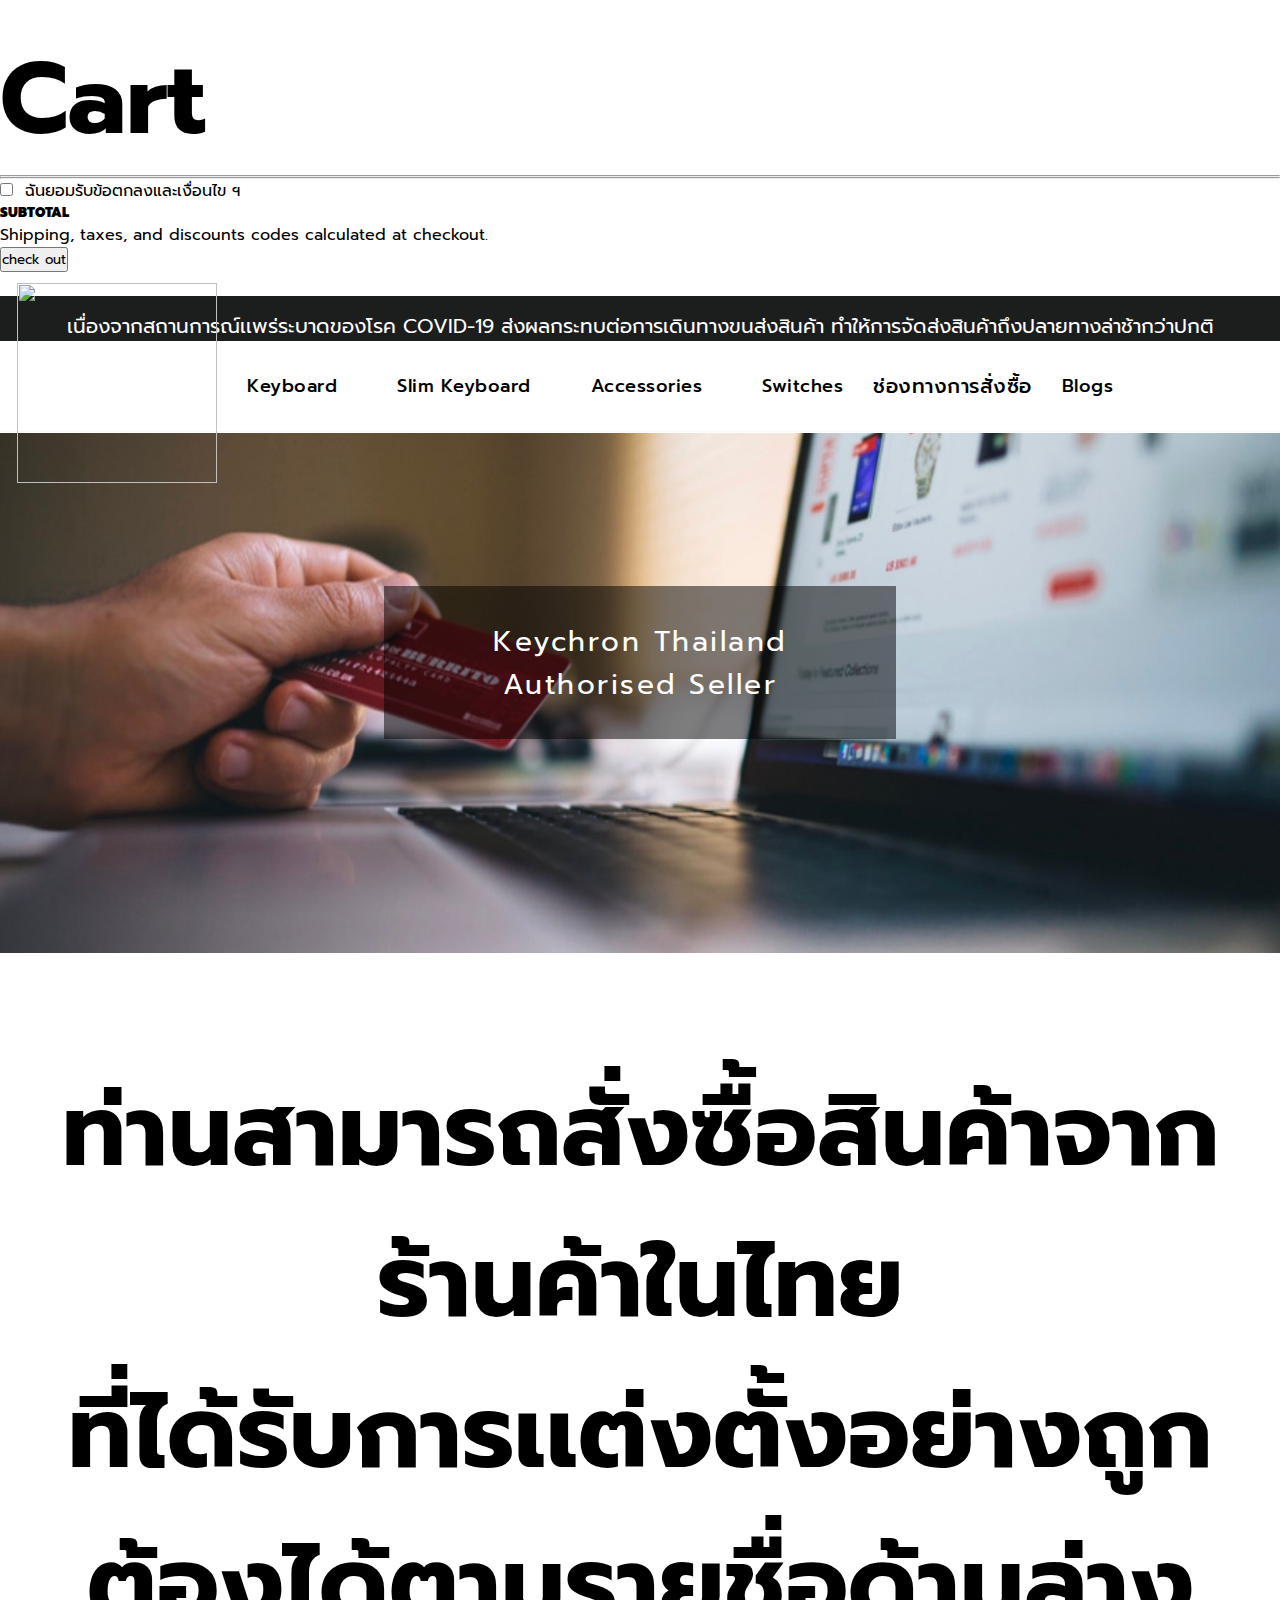
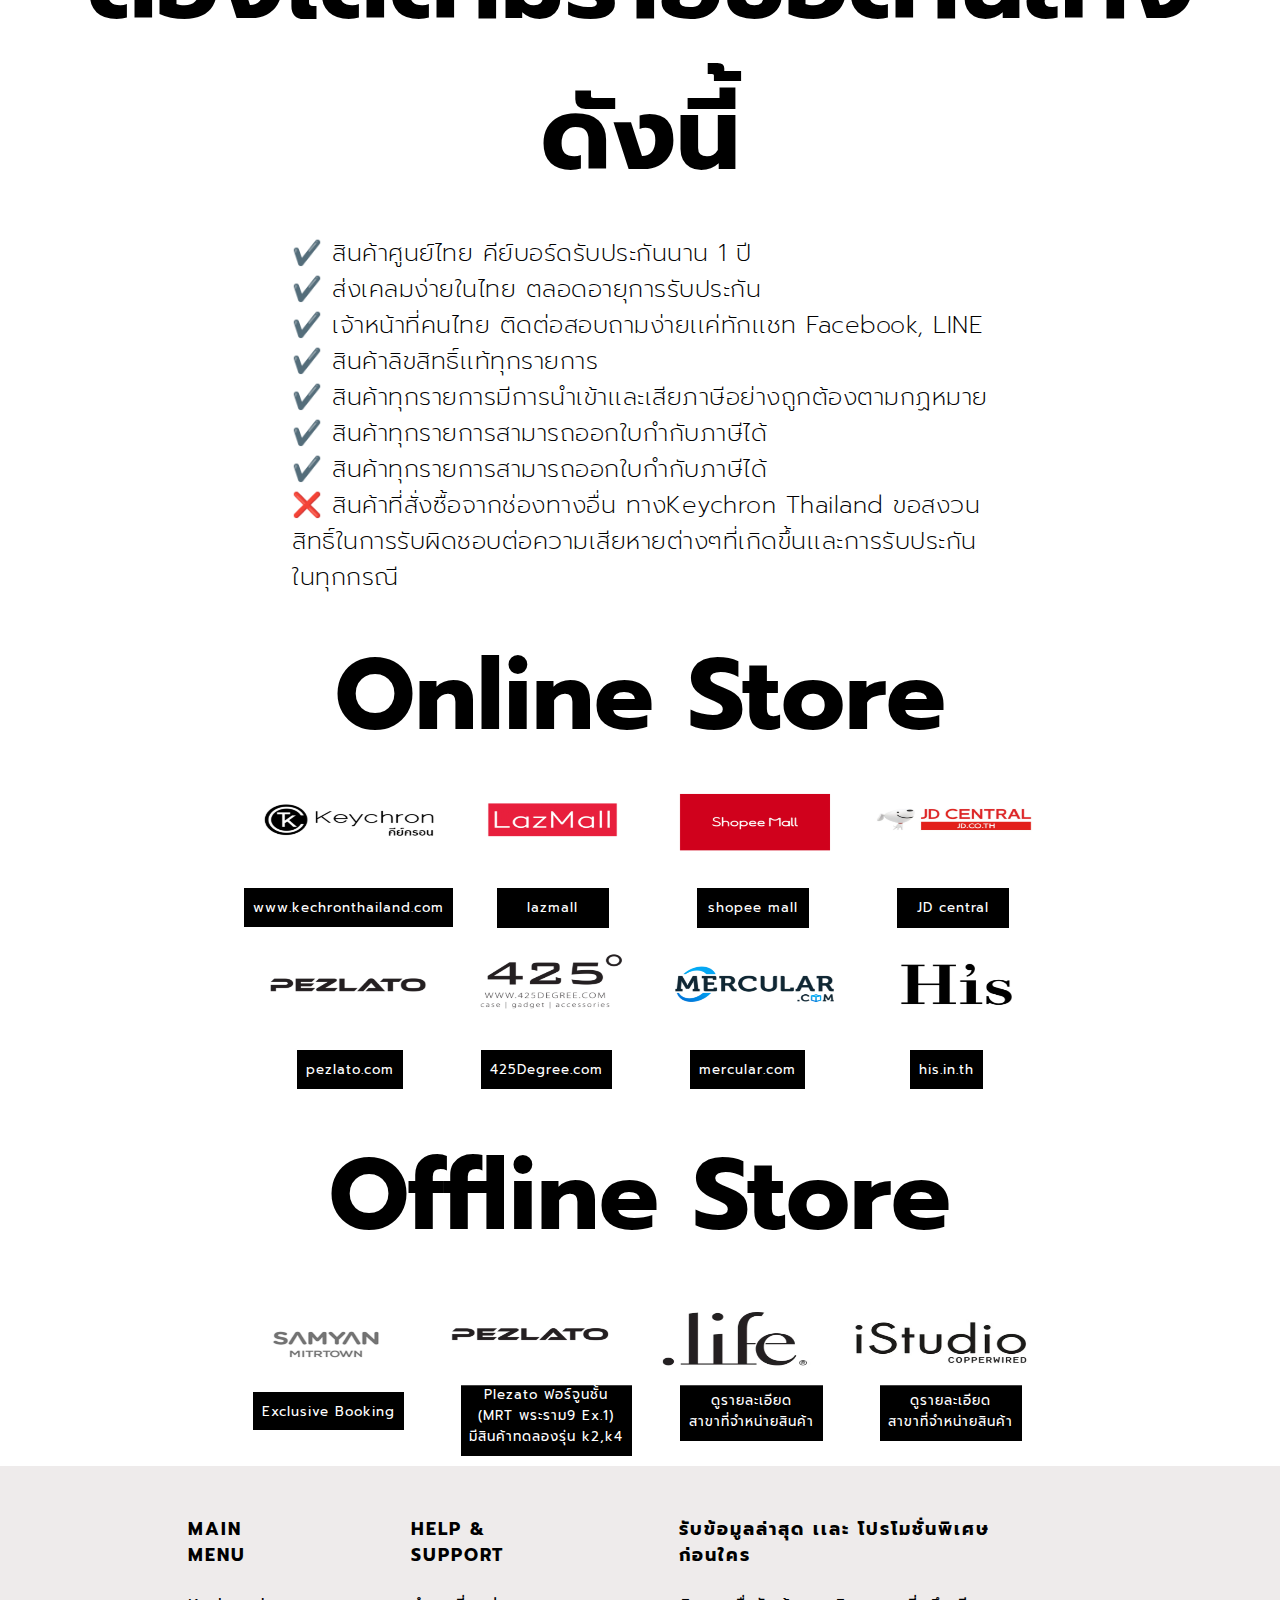
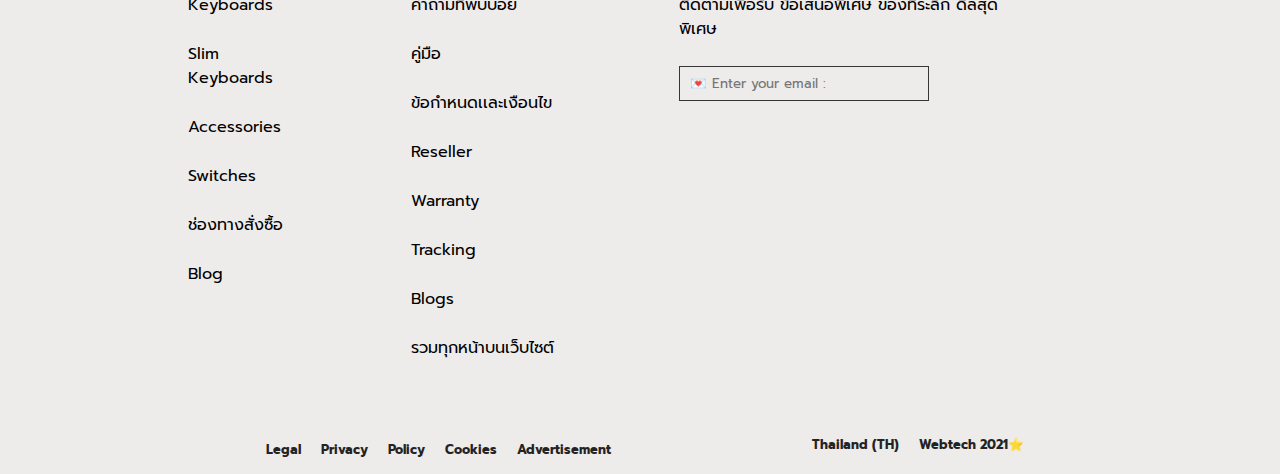
==== commit e06117fe: "Update buy.html" ====
--- a/buy.html
+++ b/buy.html
@@ -21,6 +21,46 @@
 </head>
 
 <body>
+    <div class="big-cart" id="big-cart2">
+        <div class="c-2" id="c-2" onclick="Change()"></div>
+        <div class="cart" id="c-cart">
+            <br>
+            <div class="head-cart">
+                <h1>Cart</h1>
+                <h5><i class="fa fa-times" aria-hidden="true" onclick="Change()"></i></h5>
+            </div>
+            <hr class="hr-cart">
+            <div id="mid">
+                <!-- <div class="detail-cart" id="detail-big">
+                <div class="left-cart">
+                    <div id="img-cart-add" class="img-add"></div>
+                </div>
+                <div class="right-cart" id="cart-right">
+                    <div id="detail-add" class="detail-add-cart">
+                        <p id="de-cart"></p>
+                        <p id="item-value"</p>
+                        <div class="price-cart-b">
+                            <div class="number-cart" id="num-box">
+                            </div>
+                            <span id="price-cart"></span>
+                        </div>
+                    </div>
+                </div>
+            </div> -->
+            </div>
+            <hr class="hr-cart" id="line1">
+            <div class="sub-cart" id="sub1">
+                <input type="checkbox"><label>&nbsp; ฉันยอมรับข้อตกลงและเงื่อนไข ฯ</label>
+                <div class="sub-total">
+                    <h5><b>SUBTOTAL</b></h5>
+                    <h5 id="total"></h5>
+                </div>
+                <p>Shipping, taxes, and discounts codes calculated at checkout.</p>
+                <button class="checkout">check out</button>
+            </div>
+            <br>
+        </div>
+    </div>
     <div class="covidTxt">
         <p>เนื่องจากสถานการณ์เเพร่ระบาดของโรค COVID-19 ส่งผลกระทบต่อการเดินทางขนส่งสินค้า ทําให้การจัดส่งสินค้าถึงปลายทางล่าช้ากว่าปกติ
         </p>
@@ -188,11 +228,11 @@
             <div class="rights">
                 <div class="country">
                     <li>Thailand (TH)</li>
-                    <li>Copyright firstvisal⭐</li>
+                    <li>Webtech 2021⭐</li>
                 </div>
             </div>
 
     </footer>
 </body>
-
+<script src="js/main.js"></script>
 </html>
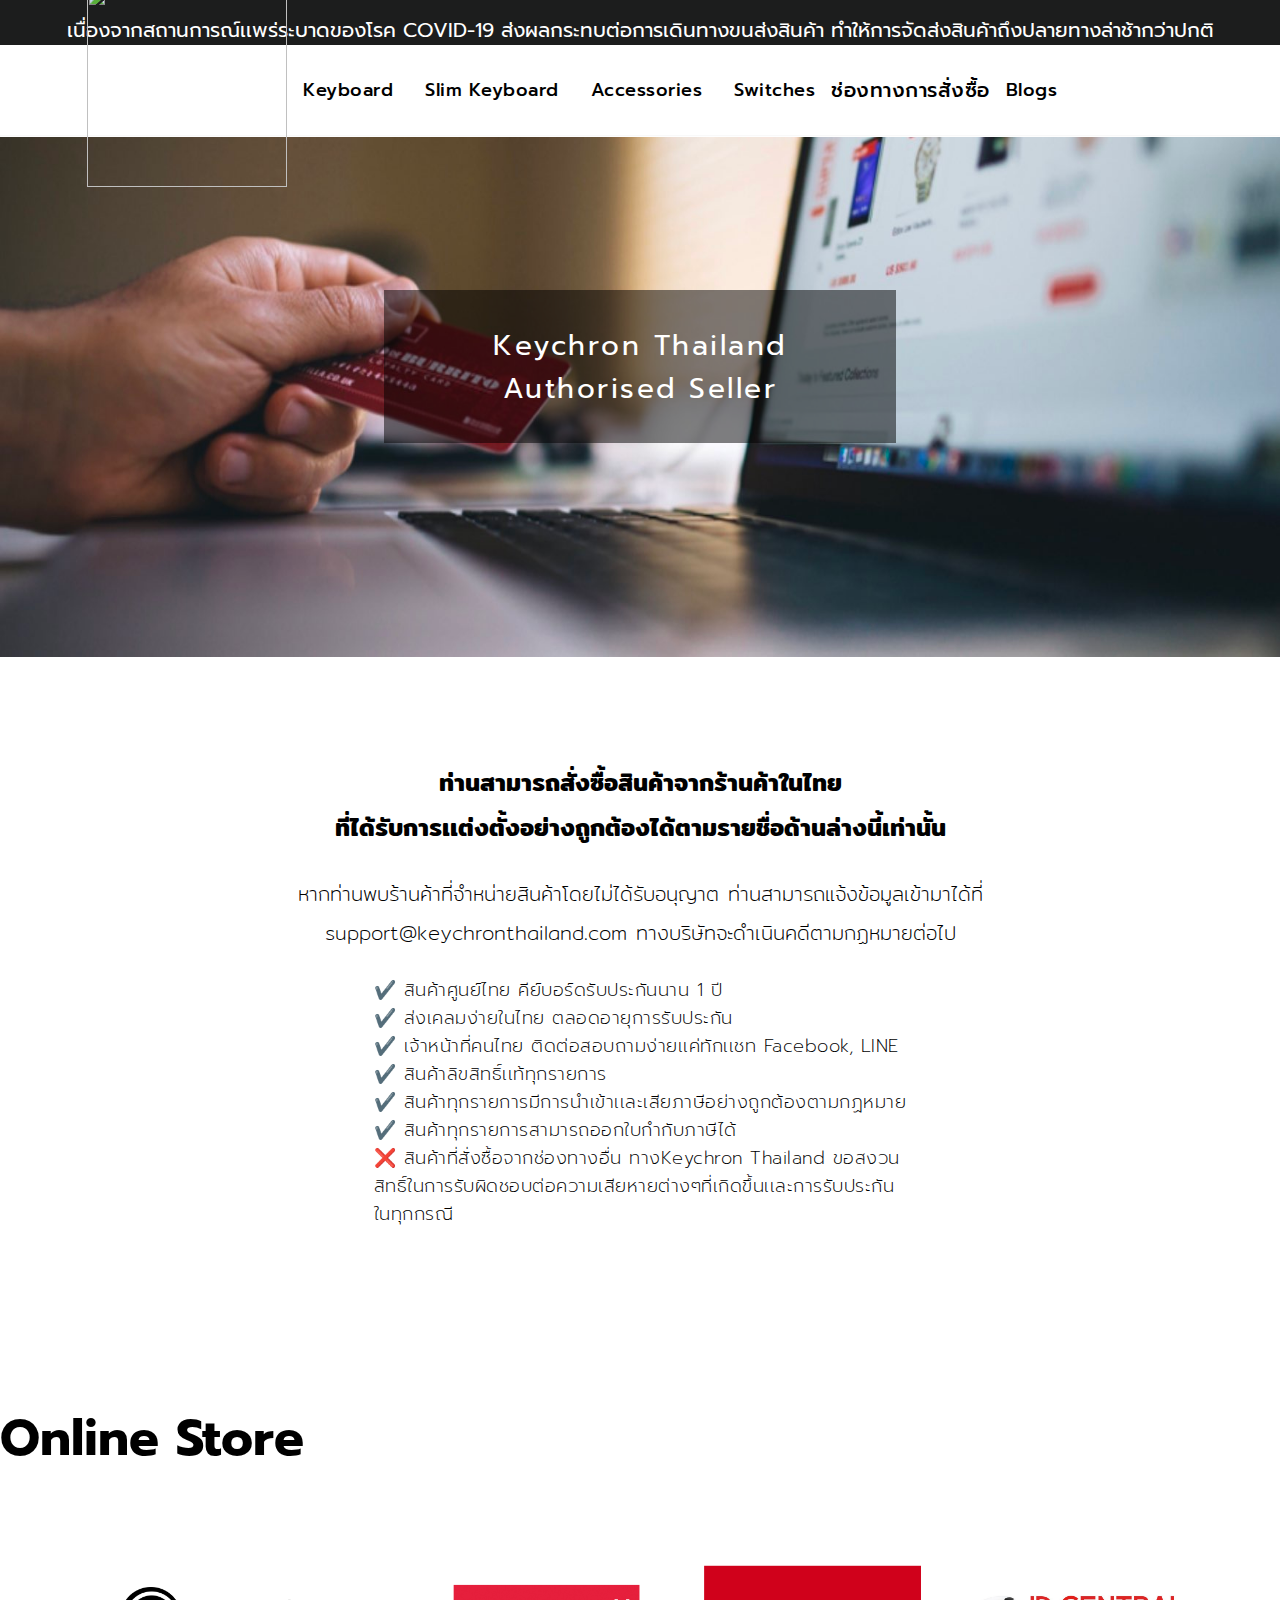
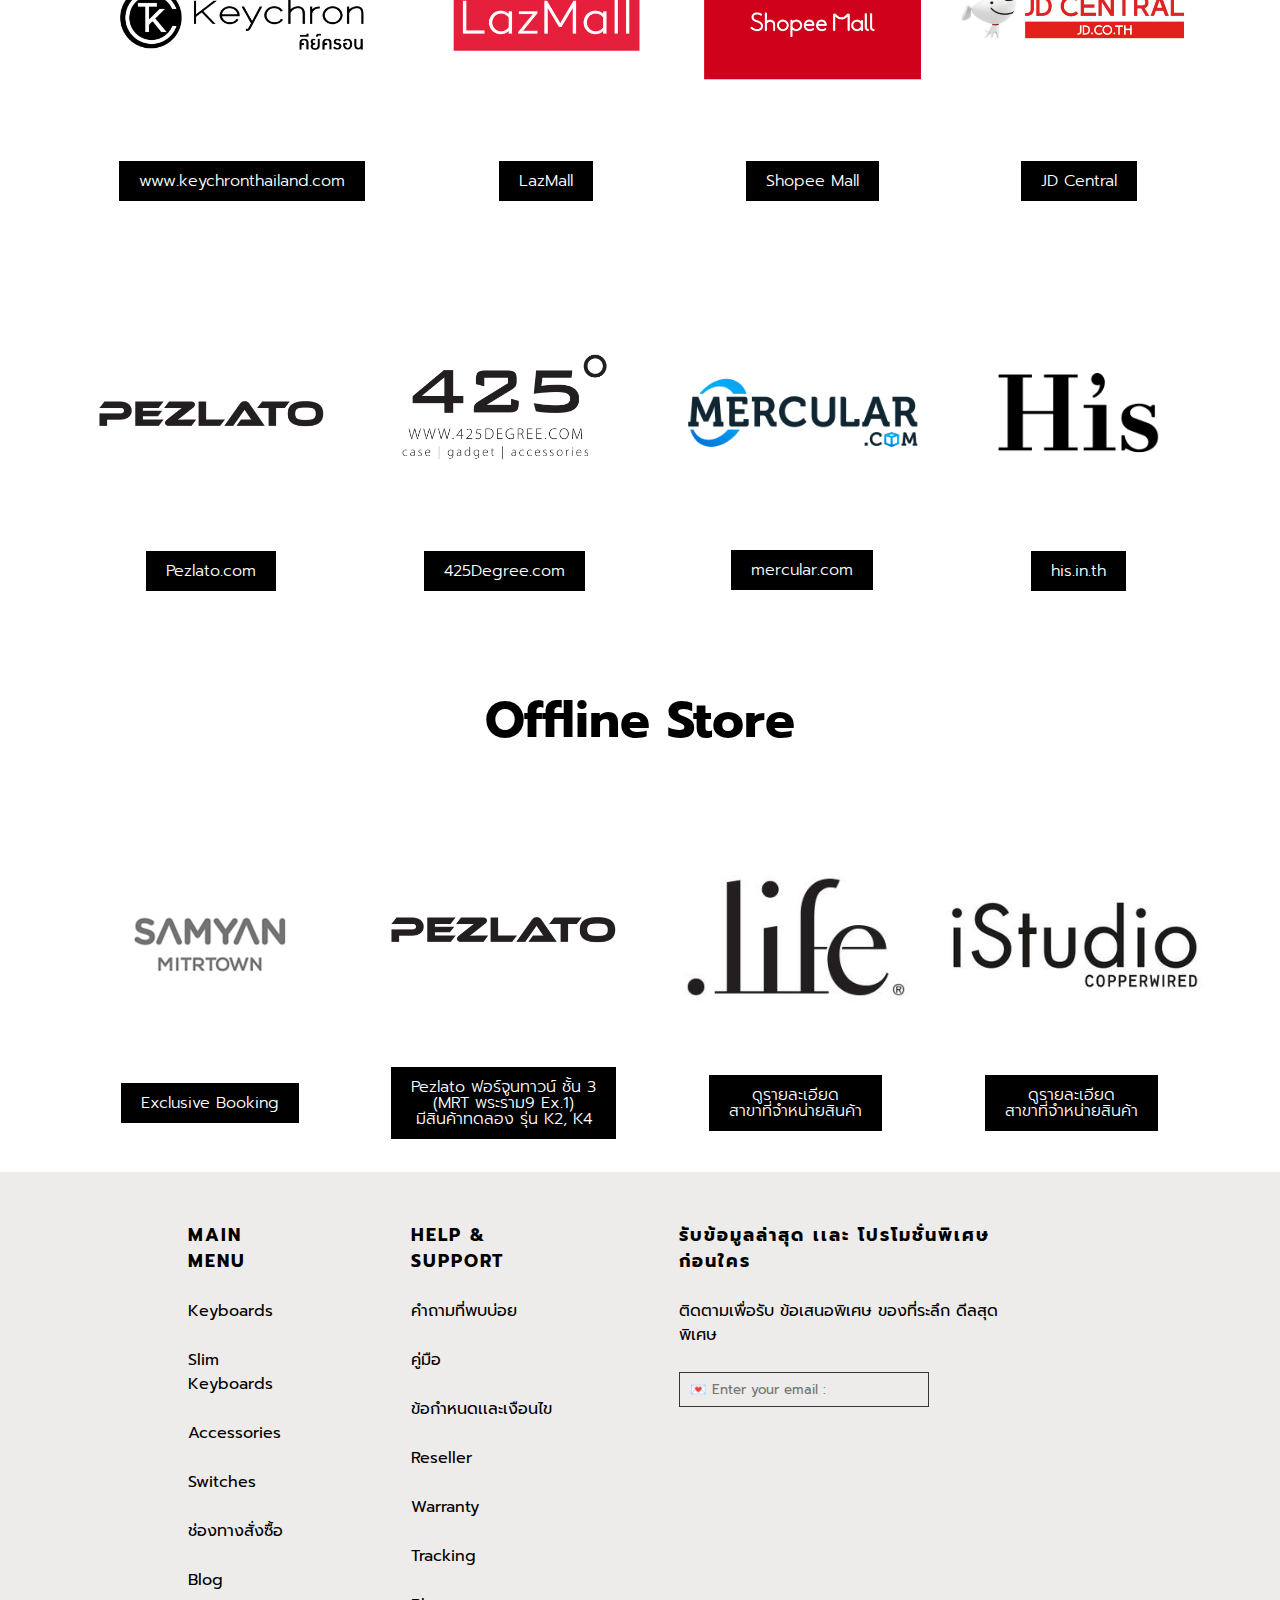
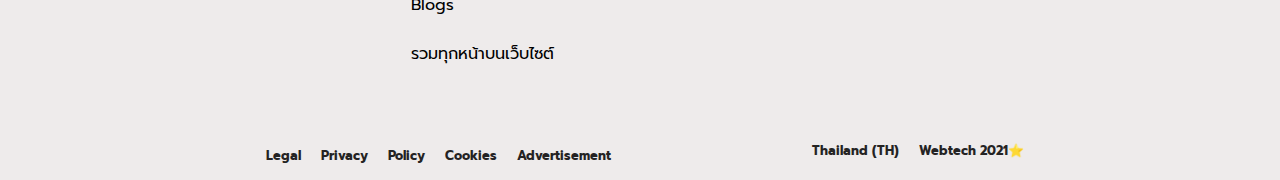
==== commit e585969b: "Add files via upload" ====
--- a/buy.html
+++ b/buy.html
@@ -10,13 +10,17 @@
     <link rel="preconnect" href="https://fonts.googleapis.com">
     <link rel="preconnect" href="https://fonts.gstatic.com" crossorigin>
     <link href="https://fonts.googleapis.com/css2?family=Prompt&display=swap" rel="stylesheet">
+    <link href="https://fonts.googleapis.com/css2?family=Mitr&display=swap" rel="stylesheet">
     <script src="https://kit.fontawesome.com/2cb51aab6c.js" crossorigin="anonymous"></script>
 
     <!-- CSS only -->
-    <link href="https://cdn.jsdelivr.net/npm/bootstrap@5.1.3/dist/css/bootstrap.min.css" rel="stylesheet" integrity="sha384-1BmE4kWBq78iYhFldvKuhfTAU6auU8tT94WrHftjDbrCEXSU1oBoqyl2QvZ6jIW3" crossorigin="anonymous">
+    <link href="https://cdn.jsdelivr.net/npm/bootstrap@5.1.3/dist/css/bootstrap.min.css" rel="stylesheet"
+        integrity="sha384-1BmE4kWBq78iYhFldvKuhfTAU6auU8tT94WrHftjDbrCEXSU1oBoqyl2QvZ6jIW3" crossorigin="anonymous">
 
     <!-- JavaScript Bundle with Popper -->
-    <script src="https://cdn.jsdelivr.net/npm/bootstrap@5.1.3/dist/js/bootstrap.bundle.min.js" integrity="sha384-ka7Sk0Gln4gmtz2MlQnikT1wXgYsOg+OMhuP+IlRH9sENBO0LRn5q+8nbTov4+1p" crossorigin="anonymous"></script>
+    <script src="https://cdn.jsdelivr.net/npm/bootstrap@5.1.3/dist/js/bootstrap.bundle.min.js"
+        integrity="sha384-ka7Sk0Gln4gmtz2MlQnikT1wXgYsOg+OMhuP+IlRH9sENBO0LRn5q+8nbTov4+1p" crossorigin="anonymous">
+    </script>
     <title>ช่องทางการสั่งซื้อ</title>
 </head>
 
@@ -62,7 +66,8 @@
         </div>
     </div>
     <div class="covidTxt">
-        <p>เนื่องจากสถานการณ์เเพร่ระบาดของโรค COVID-19 ส่งผลกระทบต่อการเดินทางขนส่งสินค้า ทําให้การจัดส่งสินค้าถึงปลายทางล่าช้ากว่าปกติ
+        <p>เนื่องจากสถานการณ์เเพร่ระบาดของโรค COVID-19 ส่งผลกระทบต่อการเดินทางขนส่งสินค้า
+            ทําให้การจัดส่งสินค้าถึงปลายทางล่าช้ากว่าปกติ
         </p>
     </div>
 
@@ -76,7 +81,7 @@
             <button>Keyboard <i class="fas fa-chevron-down"></i></button>
             <ul>
                 <li><a href="k2.html">Keychron K2</a></li>
-                <li><a href="#">Keychron K4</a></li>
+                <li><a href="k4.html">Keychron K4</a></li>
                 <li><a href="#">Keychron K6</a></li>
                 <li><a href="#">Keychron K8</a></li>
             </ul>
@@ -118,7 +123,7 @@
         <div class="icons">
             <a href="login.html"><i class="far fa-user" href="login.html"></i></a>
             <a href="#"><i class="fas fa-search"></i></a>
-            <a href="#"><i class="fas fa-shopping-cart"></i></a>
+            <a href="#" onclick="On()"><i class="fas fa-shopping-cart"></i></a>
         </div>
     </div>
     <div class="kan">
@@ -133,7 +138,12 @@
     </div>
     <div class="onlineStore">
         <br><br><br><br><br><br><br><br><br><br>
-        <h1>ท่านสามารถสั่งซื้อสินค้าจากร้านค้าในไทย<br>ที่ได้รับการเเต่งตั้งอย่างถูกต้องได้ตามรายชื่อด้านล่างดังนี้</h1>
+        <h1 class="first">
+            ท่านสามารถสั่งซื้อสินค้าจากร้านค้าในไทย<br>ที่ได้รับการเเต่งตั้งอย่างถูกต้องได้ตามรายชื่อด้านล่างนี้เท่านั้น
+        </h1>
+        <br>
+        <h1 class="second">หากท่านพบร้านค้าที่จำหน่ายสินค้าโดยไม่ได้รับอนุญาต
+            ท่านสามารถแจ้งข้อมูลเข้ามาได้ที่<br>support@keychronthailand.com ทางบริษัทจะดำเนินคดีตามกฏหมายต่อไป</h1>
         <br>
         <div class="txtbox1">
             <p>✔️ สินค้าศูนย์ไทย คีย์บอร์ดรับประกันนาน 1 ปี</p>
@@ -142,44 +152,132 @@
             <p>✔️ สินค้าลิขสิทธิ์เเท้ทุกรายการ</p>
             <p>✔️ สินค้าทุกรายการมีการนําเข้าเเละเสียภาษีอย่างถูกต้องตามกฏหมาย</p>
             <p>✔️ สินค้าทุกรายการสามารถออกใบกํากับภาษีได้</p>
-            <p>✔️ สินค้าทุกรายการสามารถออกใบกํากับภาษีได้</p>
-            <p>❌ สินค้าที่สั่งซื้อจากช่องทางอื่น ทางKeychron Thailand ขอสงวน<br> สิทธิ์ในการรับผิดชอบต่อความเสียหายต่างๆที่เกิดขึ้นเเละการรับประกัน
+            <p>❌ สินค้าที่สั่งซื้อจากช่องทางอื่น ทางKeychron Thailand ขอสงวน<br>
+                สิทธิ์ในการรับผิดชอบต่อความเสียหายต่างๆที่เกิดขึ้นเเละการรับประกัน
                 <br>ในทุกกรณี</p>
         </div>
-        <h1 style="margin-top: 2%;">Online Store</h1>
-        <div class="storeBlock">
-            <div class="row">
-                <img src="img/buyrow1.png" alt="">
-                <div class="rowbtn">
-                    <button style="height: auto;width: auto;margin-left: -5%;padding: 1%;">www.kechronthailand.com</button>
-                    <button style="height: 40px;margin-left: -5%;">lazmall</button>
-                    <button style="height: 40px;">shopee mall</button>
-                    <button style="height: 40px;">JD central</button>
-                </div>
-            </div>
-            <div class="row2">
-                <img src="img/buyrow2.png" alt="">
-                <div class="rowbtn">
-                    <button style="height: auto;width: auto;padding: 1%;">pezlato.com</button>
-                    <button style="height: auto;width: auto;padding: 1%;margin-left: -3%;">425Degree.com</button>
-                    <button style="height: auto;width: auto;padding: 1%;margin-left: -3%;">mercular.com</button>
-                    <button style="height: auto;width: auto;padding: 1%;">his.in.th</button>
-                </div>
-            </div>
-        </div>
-        <h1 style="margin-top: 2%;">Offline Store</h1>
-        <div class="storeBlock2"><br>
-            <div class="row" style="height: 70%;">
-                <img src="img/buyrow3.png" alt="">
-                <div class="rowbtn">
-                    <button style="height: auto;width: auto;text-align: center;padding: 1%;margin-left: -2.5%;">Exclusive Booking</button>
-                    <button style="height: auto;width: auto;text-align: center;padding: 1%;padding-top: 2%;margin-left: -2%;">Plezato ฟอร์จูนชั้น<br>(MRT พระราม9 Ex.1)<br>มีสินค้าทดลองรุ่น k2,k4</button>
-                    <button style="height: auto;width: auto;text-align: center;padding: 1%;margin-left: -3%;">ดูรายละเอียด<br>สาขาที่จำหน่ายสินค้า</button>
-                    <button style="height: auto;width: auto;text-align: center;padding: 1%;margin-left: -2%;">ดูรายละเอียด<br>สาขาที่จำหน่ายสินค้า</button>
-                </div>
-            </div>
-        </div>
-    </div>
+    </div>
+    <section class="sec-heading">
+        <div class="test-heading">
+            <h1 style="margin-top: 2%; font-size: 50px;">Online Store</h1>
+        </div>
+    </section>
+    <section class="sec-pic1">
+        <div class="test-pic1-wrap">
+            <div class="test-pic1-row" data-pf-type="Row">
+                <div class="test-pic1-crop">
+                    <div class="test-pic1-col" data-pf-type="Column">
+                        <img src="img/onlinestore/keychron.png" width="263" height="263" data-pf-type="Image">
+                        <a href="#" data-pf-type="Button">
+                            <span data-pf-type="Text" class="button-keychron">www.keychronthailand.com</span>
+                        </a>
+                    </div>
+                </div>
+                <div class="test-pic1-crop">
+                    <div class="test-pic1-col" data-pf-type="Column">
+                        <img src="img/onlinestore/lazmall.png" width="263" height="263" data-pf-type="Image">
+                        <a href="#" data-pf-type="Button">
+                            <span data-pf-type="Text" class="button-keychron">LazMall</span>
+                        </a>
+                    </div>
+                </div>
+                <div class="test-pic1-crop">
+                    <div class="test-pic1-col" data-pf-type="Column">
+                        <img src="img/onlinestore/shopee.png" width="263" height="263" data-pf-type="Image">
+                        <a href="#" data-pf-type="Button">
+                            <span data-pf-type="Text" class="button-keychron">Shopee Mall</span>
+                        </a>
+                    </div>
+                </div>
+                <div class="test-pic1-crop">
+                    <div class="test-pic1-col" data-pf-type="Column">
+                        <img src="img/onlinestore/jd.png" width="263" height="263" data-pf-type="Image">
+                        <a href="#" data-pf-type="Button">
+                            <span data-pf-type="Text" class="button-keychron">JD Central</span>
+                        </a>
+                    </div>
+                </div>
+            </div>
+        </div>
+    </section>
+    <section class="sec-pic2">
+        <div class="test-pic2-wrap">
+            <div class="test-pic1-row" data-pf-type="Row">
+                <div class="test-pic1-crop">
+                    <div class="test-pic1-col" data-pf-type="Column">
+                        <img src="img/onlinestore/pezlato.png" width="263" height="263" data-pf-type="Image">
+                        <a href="#" data-pf-type="Button">
+                            <span data-pf-type="Text" class="button-keychron">Pezlato.com</span>
+                        </a>
+                    </div>
+                </div>
+                <div class="test-pic1-crop">
+                    <div class="test-pic1-col" data-pf-type="Column">
+                        <img src="img/onlinestore/425.png" width="263" height="263" data-pf-type="Image">
+                        <a href="#" data-pf-type="Button">
+                            <span data-pf-type="Text" class="button-keychron">425Degree.com</span>
+                        </a>
+                    </div>
+                </div>
+                <div class="test-pic1-crop">
+                    <div class="test-pic2-col" data-pf-type="Column">
+                        <a data-action="url" href="#" target="_self" data-pf-type="Image" class="test-pic2-class-a2">
+                            <img src="img/onlinestore/mercular.png" width="263" height="110"></a>
+                        <a href="#" data-pf-type="Button" class="test-pic2-a">
+                            <span data-pf-type="Text" class="button-keychron">mercular.com</span>
+                        </a>
+                    </div>
+                </div>
+                <div class="test-pic1-crop">
+                    <div class="test-pic1-col" data-pf-type="Column">
+                        <img src="img/onlinestore/his.png" width="263" height="263" data-pf-type="Image">
+                        <a href="#" data-pf-type="Button">
+                            <span data-pf-type="Text" class="button-keychron">his.in.th</span>
+                        </a>
+                    </div>
+                </div>
+            </div>
+        </div>
+    </section>
+    <h1 style="margin-top: 2%; font-size: 50px; text-align: center;">Offline Store</h1><br>
+    <section class="sec-pic1">
+        <div class="test-pic1-wrap">
+            <div class="test-pic1-row" data-pf-type="Row">
+                <div class="test-pic1-crop">
+                    <div class="test-pic1-col" data-pf-type="Column">
+                        <img src="img/offlinestore/samyan.png" width="263" height="263" data-pf-type="Image">
+                        <a href="#" data-pf-type="Button">
+                            <span data-pf-type="Text" class="button-keychron">Exclusive Booking</span>
+                        </a>
+                    </div>
+                </div>
+                <div class="test-pic1-crop">
+                    <div class="test-pic1-col" data-pf-type="Column">
+                        <img src="img/offlinestore/pezlato.png" width="263" height="263" data-pf-type="Image">
+                        <a href="#" data-pf-type="Button">
+                            <span data-pf-type="Text" class="button-keychron">Pezlato ฟอร์จูนทาวน์ ชั้น 3<br>(MRT พระราม9 Ex.1)<br>มีสินค้าทดลอง รุ่น K2, K4<br></span>
+                        </a>
+                    </div>
+                </div>
+                <div class="test-pic1-crop">
+                    <div class="test-pic1-col" data-pf-type="Column">
+                        <img src="img/offlinestore/life.jpg" width="263" height="263" data-pf-type="Image">
+                        <a href="#" data-pf-type="Button">
+                            <span data-pf-type="Text" class="button-keychron">ดูรายละเอียด<br>สาขาที่จำหน่ายสินค้า<br></span>
+                        </a>
+                    </div>
+                </div>
+                <div class="test-pic1-crop">
+                    <div class="test-pic1-col" data-pf-type="Column">
+                        <img src="img/offlinestore/istudio.jpg" width="263" height="263" data-pf-type="Image">
+                        <a href="#" data-pf-type="Button">
+                            <span data-pf-type="Text" class="button-keychron">ดูรายละเอียด<br>สาขาที่จำหน่ายสินค้า<br></span>
+                        </a>
+                    </div>
+                </div>
+            </div>
+        </div>
+    </section>
 
     <footer id="footer">
         <div class="footer-content">
@@ -235,4 +333,5 @@
     </footer>
 </body>
 <script src="js/main.js"></script>
-</html>
+
+</html>--- a/css/buy.css
+++ b/css/buy.css
@@ -13,7 +13,6 @@
     animation: fade 1s ease-in;
 }
 
-
 @keyframes fade {
     from {
         opacity: 0;
@@ -22,7 +21,10 @@
         opacity: 1;
     }
 }
+
+
 /* top */
+
 .covidTxt {
     height: 5vh;
     display: flex;
@@ -40,7 +42,11 @@
 .covidTxt p:hover {
     color: #fff;
 }
+
+
 /* top end here */
+
+
 /* nav start here */
 
 .nav-container {
@@ -60,11 +66,15 @@
 .slimKeyboards,
 .accessories,
 .switch,
-.blog{
-    margin: 30px;
-} 
-
-.keyboards ul, .slimKeyboards ul, .accessories ul, .switch ul, .blog ul {
+.blog {
+    margin: 1em;
+}
+
+.keyboards ul,
+.slimKeyboards ul,
+.accessories ul,
+.switch ul,
+.blog ul {
     position: absolute;
     background-color: #fff;
     margin-top: 20px;
@@ -84,7 +94,11 @@
     box-shadow: rgba(255, 255, 255, 0.1) 0px 1px 1px 0px inset, rgba(50, 50, 93, 0.25) 0px 50px 100px -20px, rgba(0, 0, 0, 0.3) 0px 30px 60px -30px;
 }
 
-.keyboards li, .slimKeyboards li, .accessories li, .switch li, .blog li {
+.keyboards li,
+.slimKeyboards li,
+.accessories li,
+.switch li,
+.blog li {
     background-color: #fff;
     width: 100%;
     height: 100%;
@@ -93,11 +107,19 @@
     align-items: center;
 }
 
-.keyboards li:hover, .slimKeyboards li:hover, .accessories li:hover, .switch li:hover, .blog li:hover {
+.keyboards li:hover,
+.slimKeyboards li:hover,
+.accessories li:hover,
+.switch li:hover,
+.blog li:hover {
     background-color: rgb(228, 228, 228);
 }
 
-.keyboards a, .slimKeyboards a, .accessories a, .switch a, .blog a{
+.keyboards a,
+.slimKeyboards a,
+.accessories a,
+.switch a,
+.blog a {
     color: black;
     text-decoration: none;
     z-index: 100;
@@ -113,8 +135,11 @@
     pointer-events: all;
 }
 
-
-.keyboards, .slimKeyboards, .accessories, .switch, .blog {
+.keyboards,
+.slimKeyboards,
+.accessories,
+.switch,
+.blog {
     position: relative;
 }
 
@@ -135,13 +160,17 @@
     transform: scale(1.1);
 }
 
-.keyboards button:focus + ul, .slimKeyboards button:hover  + ul, .accessories button:hover  + ul , .switch button:hover  + ul, .blog button:hover + ul {
+.keyboards button:focus+ul,
+.slimKeyboards button:hover+ul,
+.accessories button:hover+ul,
+.switch button:hover+ul,
+.blog button:hover+ul {
     opacity: 1;
     pointer-events: all;
     transform: translateY(0px);
 }
 
-.icons i{
+.icons i {
     padding: 10px;
     font-size: 25px;
     cursor: pointer;
@@ -150,13 +179,12 @@
 .icons i:hover {
     transform: scale(1.25);
 }
-
-
 
 .logo img {
     width: 200px;
     height: 200px;
 }
+
 .logo img:hover {
     transform: scale(1.1);
 }
@@ -166,45 +194,61 @@
     font-size: 20px;
     color: #000;
 }
+
 .buy a:hover {
     color: rgb(100, 99, 99);
 }
+
+
 /* nav end here */
-
+/* Info */
+
+.first{
+    font-family: 'Mitr', sans-serif;
+    font-size: 24px;
+    font-weight: 600;
+    line-height: 45px;
+}
+.second{
+    font-family: 'Mitr', sans-serif;
+    text-align: center;
+    font-size: 20px;
+    font-weight: 100;
+    line-height: 39px;
+}
 
 /* footer start here */
+
 #footer {
     background-color: rgb(238, 235, 235);
     color: #000;
 }
 
-#footer .footer-content{
+#footer .footer-content {
     display: flex;
     width: 80%;
     margin: auto;
     padding: 50px 0;
-    justify-content: space-between;
-}
-
-#footer .footer-content .footer-menu{
+    justify-content: center;
+}
+
+#footer .footer-content .footer-menu {
     margin: 0 60px;
     list-style: none;
     justify-content: center;
 }
 
-
-#footer .footer-content .footer-menu .footer-menu-item{
+#footer .footer-content .footer-menu .footer-menu-item {
     margin: 25px 0;
     cursor: pointer;
     transition: all 300ms ease;
 }
 
-
-
-#footer .footer-content .footer-menu .footer-menu-item:hover{
+#footer .footer-content .footer-menu .footer-menu-item:hover {
     color: rgb(71, 71, 71);
 }
-#footer .footer-content .footer-menu .txt-footer{
+
+#footer .footer-content .footer-menu .txt-footer {
     font-weight: bold;
     text-transform: uppercase;
     color: #000;
@@ -220,11 +264,14 @@
     padding: 10px;
 }
 
+
 /* footer-social */
-.socials{
+
+.socials {
     display: flex;
     /* width: 300px; */
 }
+
 .socials i {
     margin: 0 15px;
     font-size: 1.55rem;
@@ -237,8 +284,10 @@
     transform: scale(1.05);
 }
 
+
 /* footer-info*/
-.footer-info{
+
+.footer-info {
     display: flex;
     justify-content: space-between;
     align-items: flex-end;
@@ -249,53 +298,57 @@
     font-size: 0.8rem;
 }
 
-.footer-info .footer-info-items{
+.footer-info .footer-info-items {
     display: flex;
     list-style: none;
     margin-bottom: 15px;
 }
 
-
-.footer-info .footer-info-items .footer-info-item{
+.footer-info .footer-info-items .footer-info-item {
     margin: 0 10px;
     cursor: pointer;
     transition: all 300ms ease;
 }
-.footer-info .footer-info-items .footer-info-item:hover{
+
+.footer-info .footer-info-items .footer-info-item:hover {
     color: rgb(102, 101, 101);
 }
+
 
 /* .footer-info .rights{
     
 } */
 
-.footer-info .rights .country{
+.footer-info .rights .country {
     display: flex;
     justify-content: flex-end;
     margin-bottom: 10px;
     align-items: center;
     margin-bottom: 20px;
 }
-.footer-info .rights .country li{
+
+.footer-info .rights .country li {
     list-style: none;
     margin-left: 20px;
 }
-.footer-info .rights .country li:hover{
-    cursor: pointer;
-}
-
-
-
-.footer-info .rights .country .thailand-flag{
+
+.footer-info .rights .country li:hover {
+    cursor: pointer;
+}
+
+.footer-info .rights .country .thailand-flag {
     height: 20px;
     width: auto;
     display: inline-block;
     margin-left: 10px;
 }
+
+
 /* footer end here */
 
 
 /* imageCredit start here */
+
 .imageCredit {
     width: 100%;
     height: 42.5vh;
@@ -312,14 +365,15 @@
     top: 40%;
     left: 30%;
     width: 40%;
-    height:40%;
+    height: 40%;
     background-color: rgba(0, 0, 0, 0.5);
-    display:flex;
+    display: flex;
     align-items: center;
     justify-content: center;
     opacity: 1;
     animation: goUp 5s ease;
 }
+
 .txtbox:hover {
     transform: scale(1.025);
 }
@@ -346,26 +400,129 @@
     letter-spacing: 2.5px;
     text-align: center;
 }
+
+
 /* imageCredit end here */
 
-.icons a{
+.icons a {
     padding: 10px;
     font-size: 25px;
     cursor: pointer;
-    color:rgb(28, 29, 29);
+    color: rgb(28, 29, 29);
 }
 
 .icons a:hover {
     transform: scale(1.25);
-    color:rgb(54, 54, 54);
-}
-
-
-
+    color: rgb(54, 54, 54);
+}
+
+/* section-pic */
+.sec-pic1 {
+    width: 100%;
+    min-height: 40vh;
+    position: relative;
+    display: block;
+    align-items: center;
+    padding: 15px 0px;
+}
+.test-pic1-row {
+    box-sizing: border-box;
+    justify-content: center;
+    align-items: center;
+    flex-wrap: warp;
+    display: flex;
+}
+.test-pic1-wrap{
+    padding: 0 15px;
+    width: 100%;
+    margin: auto;
+    max-width: 1170px;
+    box-sizing: border-box;
+    display: block;
+    height: 40vh;
+}
+.test-pic1-col{
+    position: relative;
+    text-align: center;
+    box-sizing: border-box;
+    display: block;
+}
+.test-pic-crop{
+    box-sizing: border-box;
+    display: block;
+    padding: 15px;
+}
+.test-pic1-col a{
+    background-color: black;
+    color: white;
+    font-size: 16px;
+    font-weight: 300;
+    padding: 12px 20px;
+    text-align: center;
+    text-decoration: none;
+    cursor: pointer;
+    line-height: 1;
+    display: inline-block;
+}
+.button-keychron{
+    box-sizing: border-box;
+    color: inherit;
+    text-align: center;
+}
+
+
+.sec-pic2{
+    width: 100%;
+    min-height: 40vh;
+    position: relative;
+    display: block;
+    align-items: center;
+    padding: 15px 0px;
+}
+
+.test-pic2-wrap{
+    padding: 0 15px;
+    width: 100%;
+    margin: auto;
+    max-width: 1170px;
+    box-sizing: border-box;
+    display: block;
+    height: 40vh;
+}
+
+.test-pic2-col{
+    position: relative;
+    text-align: center;
+    box-sizing: border-box;
+    display: block;
+}
+
+.test-pic2-a{
+    background-color: black;
+    color: white;
+    font-size: 16px;
+    font-weight: 300;
+    padding: 12px 20px;
+    text-align: center;
+    text-decoration: none;
+    cursor: pointer;
+    line-height: 1;
+    display: inline-block;
+}
+.test-pic2-class-a2{
+    width: 100%;
+    height: auto;
+    margin-top: 75px;
+    margin-bottom: 75px;
+    vertical-align: middle;
+    max-width: 100%;
+    display: inline-block;
+}
 /* onlineStore start here */
+
 .onlineStore {
     width: 100%;
-    height: 250vh;
+    height: 95vh;
     /* background-color: lightgray; */
     position: relative;
     display: flex;
@@ -377,8 +534,9 @@
     text-align: center;
 }
 
-.txtbox1  p {
-    font-size: 1.5rem;
+.txtbox1 p {
+    font-family: Prompt;
+    font-size: 18px;
     font-weight: 200;
     letter-spacing: 0.5px;
 }
@@ -390,6 +548,7 @@
     /* border: 2px solid red; */
     position: relative;
 }
+
 .storeBlock2 {
     margin-top: 0;
     width: 70%;
@@ -405,11 +564,14 @@
     height: 50%;
     /* border: 2px solid green; */
 }
-.row img, .row2 img{
+
+.row img,
+.row2 img {
     width: 100%;
     height: 70%;
     transform: scale(0.9);
 }
+
 .row2 {
     position: absolute;
     top: 50%;
@@ -422,9 +584,8 @@
 .rowbtn {
     width: 100%;
     height: 20%;
-    /* border: 2px solid black; */
-    display: flex;
-    justify-content: space-evenly;
+    display: flex;
+    justify-content: center;
     align-items: center;
 }
 
@@ -440,4 +601,202 @@
 h1 {
     font-size: 100px;
 }
+
+
 /* onlineStore end here */
+/* cart */
+
+.hr-cart{
+    border: 0.5px solid #eeeeee;
+    width: 85%;
+}
+.big-cart{
+    width: 100%;
+    display: flex;
+    position: relative;
+    background-color: #393E46; /* Black w/ opacity */
+    /* border: 2px solid  red; */
+}
+.c-2{
+    right: -100%;
+    position: fixed;
+    z-index: 9999;
+    background-color: #393E46;
+    opacity: 0.4;
+    width: 100%;
+    height: 100vh;
+    /* border: 2px solid green; */
+    display: flex;
+    transition: 1s;
+    transition: 1s;
+}
+.cart{
+    right: -1000px;
+    position: fixed;
+    background-color: white;
+    z-index: 9999;
+    display: flex;
+    flex-direction: column;
+    width: 20%;
+    height: 100vh;
+    justify-content: space-around;
+    align-items: center;
+    transition: 1s;
+}
+.head-cart{
+    display: flex;
+    justify-content: space-between;
+    /* border: 2px solid red; */
+    align-items: center;
+}
+.head-cart,.detail-cart,.sub-cart{
+    width: 85%;
+}
+#mid{
+    display: flex;
+    flex-direction: column;
+    overflow: auto;
+    width: 85%;
+    height: 55%;
+    /* border: 2px solid black; */
+    align-items: center;
+}
+.detail-cart{
+    width: 100%;
+    display: flex;
+    border-bottom: 2px solid #eeeeee;
+    height: auto;
+    justify-content: center;
+    align-items: center;
+    margin-bottom: 5%;
+
+}
+.left-cart{
+    width: 30%;
+    height: 100%;
+    /* border: 1px solid blue; */
+}
+.img-add{
+    width: 100%;
+    height: auto;
+    /* border: 2px solid red; */
+}
+.img-add img{
+    width: 100%;
+    height: auto;
+    /* border: 2px solid blue; */
+}
+.right-cart{
+    width: 68%;
+    height: auto;
+    /* border: 1px solid black; */
+    display: flex;
+    flex-direction: column;
+    margin-left: auto;
+
+}
+
+.detail-add-cart{
+
+    position: relative;
+    height: auto;
+    width: 100%;
+    /* border: 2px solid red; */
+}
+.price-cart-b{
+    align-items: center;
+    display: flex;
+    position: relative;
+    justify-content: space-between;
+}
+.number-cart{
+    /* border: 2px solid blueviolet; */
+    position: relative;
+    display: flex;
+    width: 46%;
+}
+#price-cart{
+    position: relative;
+    font-size: 15px;
+}
+
+.plux,.min {
+    display: flex;
+    align-items: center;
+    justify-content: center;
+    cursor: pointer;
+    border: 1px solid gray;
+    width: 20%;
+    height: 4vh;
+
+}
+.num2 {
+    text-align: center;
+    width: 70%;
+    border: 1px solid gray;
+    height: 4vh;
+    font-size: 20px;
+    background-color: white;
+}
+.sub-total{
+    display: flex;
+    justify-content: space-between;
+}
+.checkout{
+    width: 100%;
+    height: 4vh;
+    font-size: 20px;
+    /* font-weight: bold; */
+    background-color: black;
+    color: white;
+    border: none;
+}
+/* ---------------animate-cart--------------- */
+.animate-cart{
+    animation: move 1s forwards;
+}
+@keyframes move{
+    100%{
+        right: 0;
+
+    }
+
+}
+.go-left{
+    transition: 1s;
+    animation: to-left 0.5s forwards;
+}
+@keyframes to-left{
+    0%{
+        opacity: 0;
+    }
+    100%{
+        right:0%;
+    }
+}
+.move-out-right{
+    animation: move-out-r 1s;
+}
+@keyframes move-out-r{
+    0%{
+        right: 0;
+    }
+    100%{
+        right: -30%;
+        transition: 1s;
+    }
+}
+.move-out-left{
+    animation: move-out-l 1s;
+}
+@keyframes move-out-l{
+    0%{
+        opacity: 0;
+        right: 0;
+    }
+    100%{
+        left: -70%;
+        opacity: 0;
+        transition: 1s;
+    }
+}
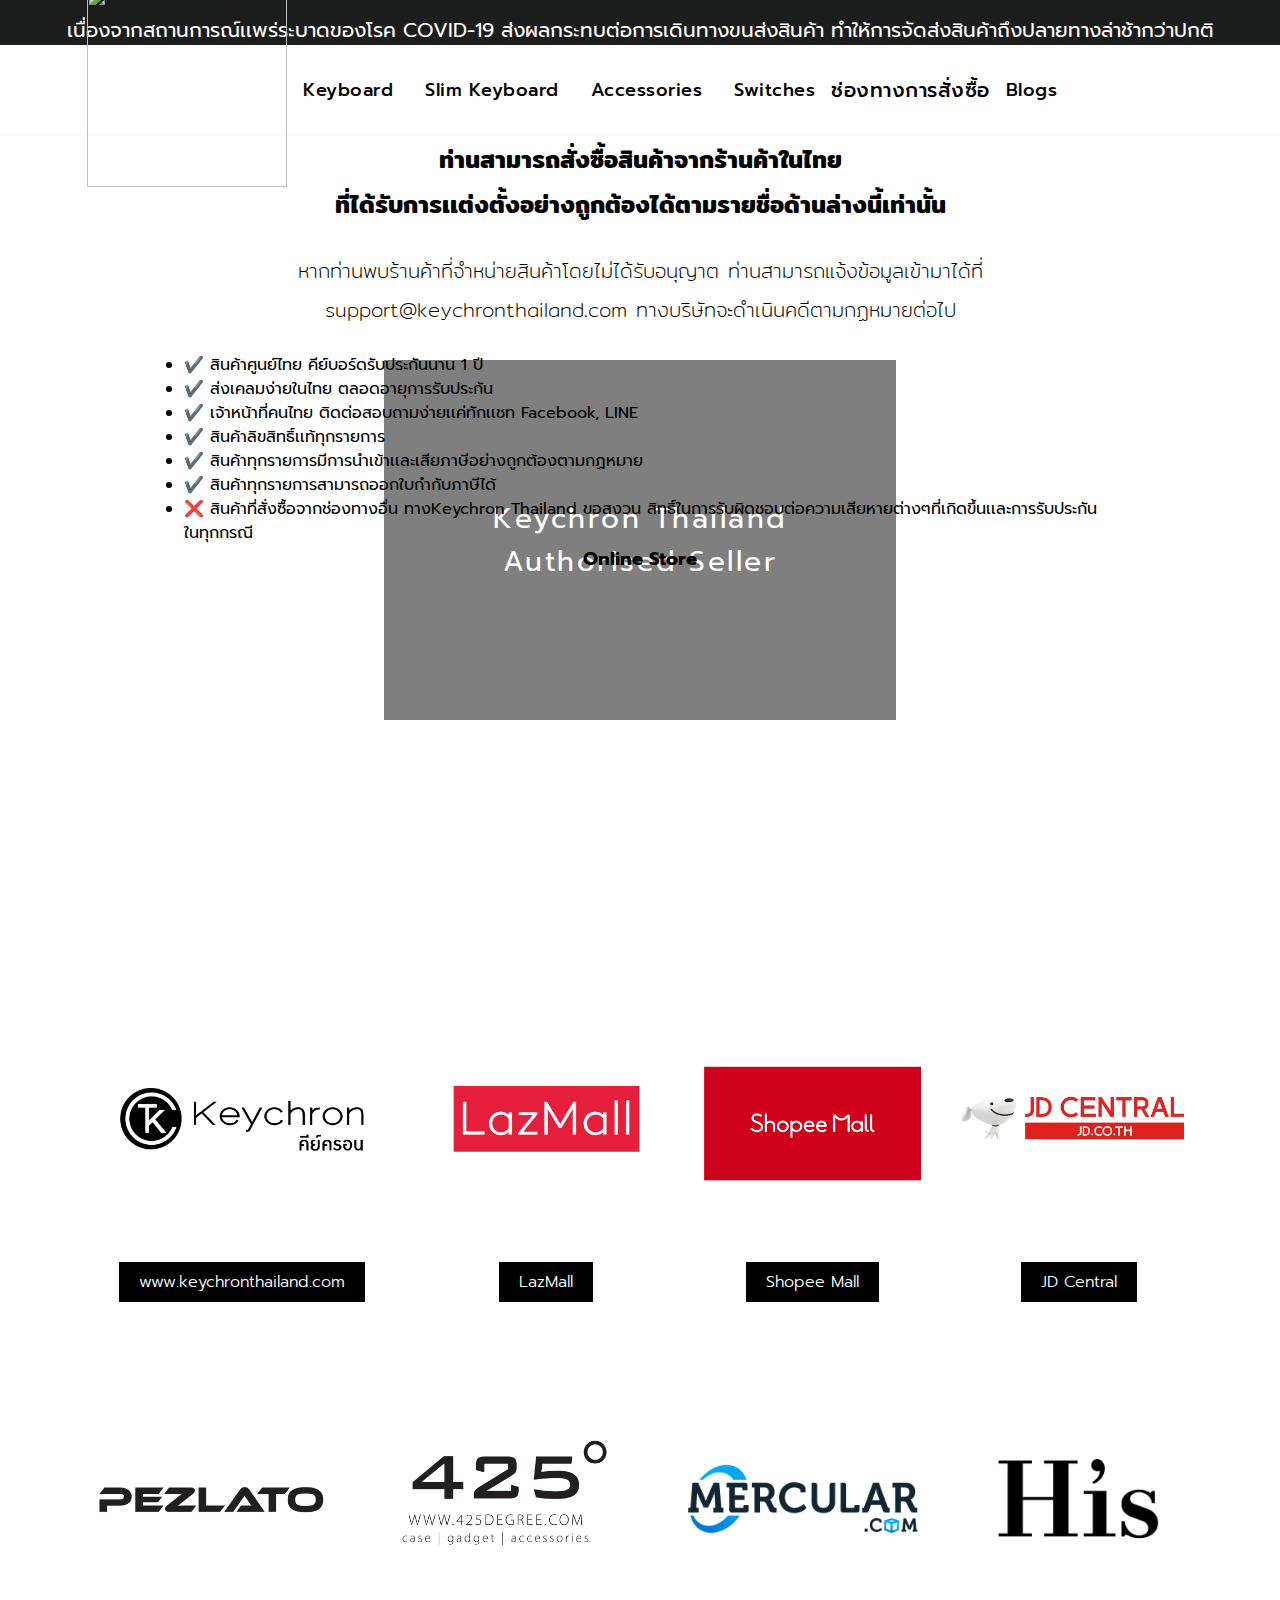
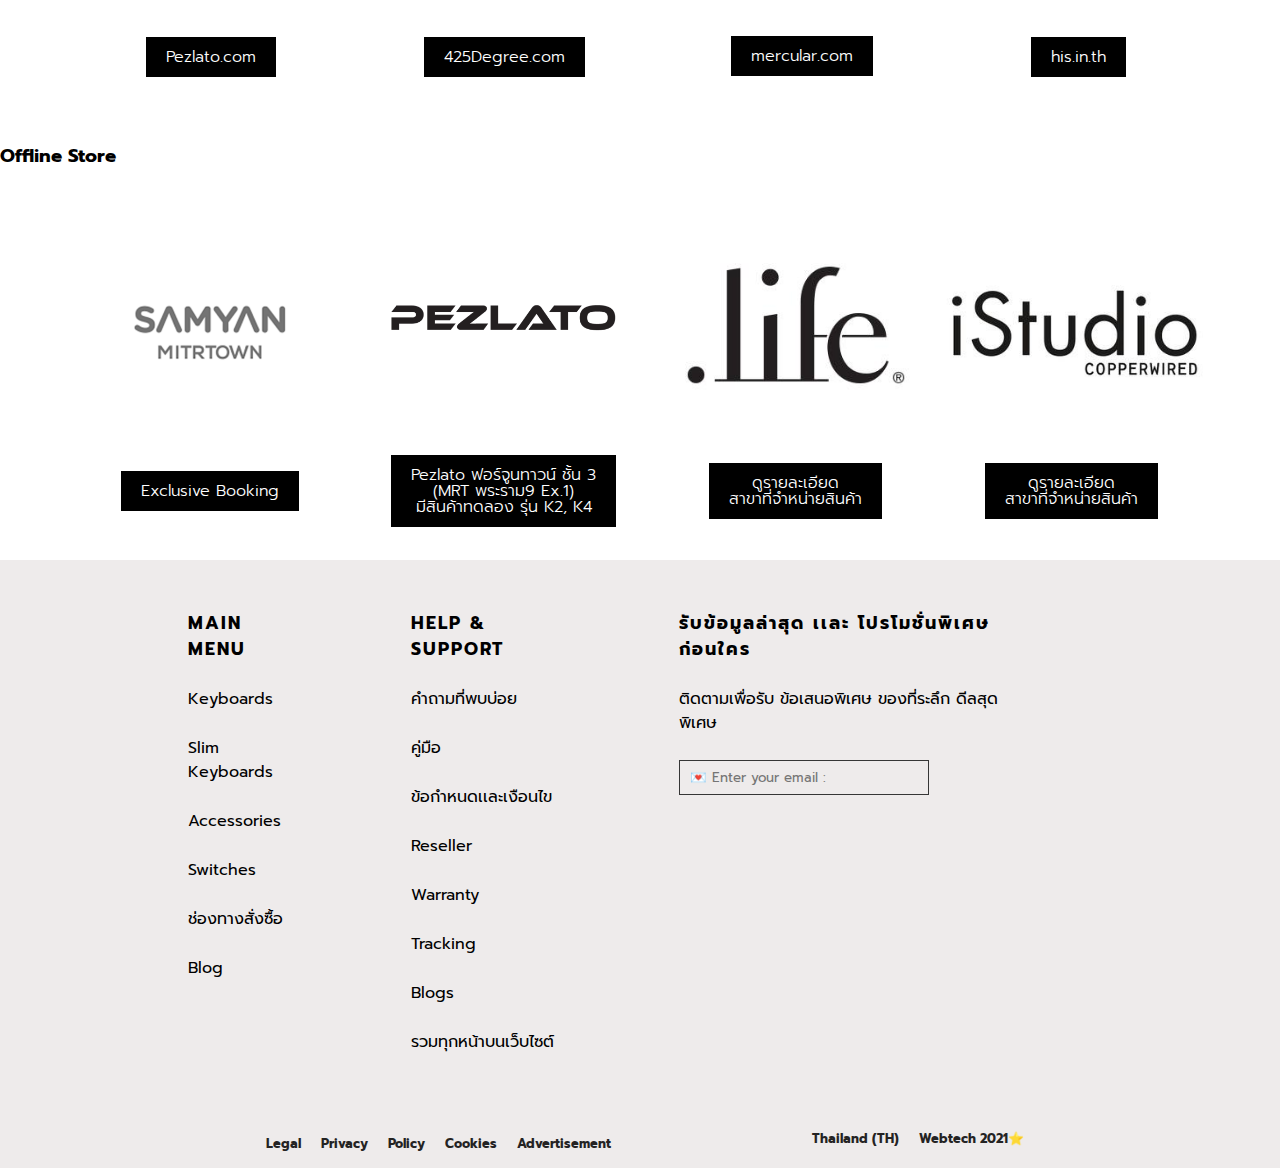
==== commit 11c5471b: "Add files via upload" ====
--- a/buy.html
+++ b/buy.html
@@ -130,76 +130,94 @@
         <hr style="opacity: 0.05;">
     </div>
 
-    <div class="imageCredit">
-        <img src="img/creditt.jpg" alt="">
-        <div class="txtbox">
-            <p>Keychron Thailand <br> Authorised Seller</p>
-        </div>
-    </div>
-    <div class="onlineStore">
-        <br><br><br><br><br><br><br><br><br><br>
-        <h1 class="first">
-            ท่านสามารถสั่งซื้อสินค้าจากร้านค้าในไทย<br>ที่ได้รับการเเต่งตั้งอย่างถูกต้องได้ตามรายชื่อด้านล่างนี้เท่านั้น
-        </h1>
-        <br>
-        <h1 class="second">หากท่านพบร้านค้าที่จำหน่ายสินค้าโดยไม่ได้รับอนุญาต
-            ท่านสามารถแจ้งข้อมูลเข้ามาได้ที่<br>support@keychronthailand.com ทางบริษัทจะดำเนินคดีตามกฏหมายต่อไป</h1>
-        <br>
-        <div class="txtbox1">
-            <p>✔️ สินค้าศูนย์ไทย คีย์บอร์ดรับประกันนาน 1 ปี</p>
-            <p>✔️ ส่งเคลมง่ายในไทย ตลอดอายุการรับประกัน</p>
-            <p>✔️ เจ้าหน้าที่คนไทย ติดต่อสอบถามง่ายเเค่ทักเเชท Facebook, LINE</p>
-            <p>✔️ สินค้าลิขสิทธิ์เเท้ทุกรายการ</p>
-            <p>✔️ สินค้าทุกรายการมีการนําเข้าเเละเสียภาษีอย่างถูกต้องตามกฏหมาย</p>
-            <p>✔️ สินค้าทุกรายการสามารถออกใบกํากับภาษีได้</p>
-            <p>❌ สินค้าที่สั่งซื้อจากช่องทางอื่น ทางKeychron Thailand ขอสงวน<br>
-                สิทธิ์ในการรับผิดชอบต่อความเสียหายต่างๆที่เกิดขึ้นเเละการรับประกัน
-                <br>ในทุกกรณี</p>
-        </div>
-    </div>
-    <section class="sec-heading">
+    <section class="sec-pic-head">
+        <!-- <div class="imageCredit"> -->
+            <div class="txtbox">
+                <p>Keychron Thailand <br> Authorised Seller</p>
+            </div>
+        </div>
+    </section>
+    
+    <section class="sec-online">
+        <div class="onlineStore">
+            <div class="onlinestore-wrap" data-pf-type="Row">
+                <div class="textbox-wrap">
+                    <div class="textbox" data-pf-type="Column">
+                        <h1 class="first">
+                            ท่านสามารถสั่งซื้อสินค้าจากร้านค้าในไทย<br>ที่ได้รับการเเต่งตั้งอย่างถูกต้องได้ตามรายชื่อด้านล่างนี้เท่านั้น
+                        </h1>
+                        <br>
+                        <h1 class="second">หากท่านพบร้านค้าที่จำหน่ายสินค้าโดยไม่ได้รับอนุญาต
+                            ท่านสามารถแจ้งข้อมูลเข้ามาได้ที่<br>support@keychronthailand.com ทางบริษัทจะดำเนินคดีตามกฏหมายต่อไป</h1>
+                        <br>
+                        <ul style="text-indent: 0;" data-pf-type="List" class="ul-textbox">
+                            <li data-pf-type="List.Item" class="li-textbox">✔️ สินค้าศูนย์ไทย คีย์บอร์ดรับประกันนาน 1 ปี</li>
+                            <li data-pf-type="List.Item" class="li-textbox">✔️ ส่งเคลมง่ายในไทย ตลอดอายุการรับประกัน</li>
+                            <li data-pf-type="List.Item" class="li-textbox">✔️ เจ้าหน้าที่คนไทย ติดต่อสอบถามง่ายเเค่ทักเเชท Facebook, LINE</li>
+                            <li data-pf-type="List.Item" class="li-textbox">✔️ สินค้าลิขสิทธิ์เเท้ทุกรายการ</li>
+                            <li data-pf-type="List.Item" class="li-textbox">✔️ สินค้าทุกรายการมีการนําเข้าเเละเสียภาษีอย่างถูกต้องตามกฏหมาย</li>
+                            <li data-pf-type="List.Item" class="li-textbox">✔️ สินค้าทุกรายการสามารถออกใบกํากับภาษีได้</li>
+                            <li data-pf-type="List.Item" class="li-textbox">❌ สินค้าที่สั่งซื้อจากช่องทางอื่น ทางKeychron Thailand ขอสงวน
+                                    สิทธิ์ในการรับผิดชอบต่อความเสียหายต่างๆที่เกิดขึ้นเเละการรับประกัน
+                                    <br>ในทุกกรณี</li>
+                        </ul>
+                    </div>
+                </div>
+            </div>
+            <div class="onlineStore-wrap" style="justify-content: center;" data-pf-type="Row">
+                <div class="textbox-wrap">
+                    <div class="textbox" data-pf-type="Column">
+                        <h3 data-pf-type="Heading" class="testing-h3">
+                            <span class="test-span" data-pf-type="Text">Online Store</span></h3>
+                    </div>
+                </div>
+            </div>
+        </div>
+        <div class="test-pic1-wrap">
+            <div class="test-pic1-row" data-pf-type="Row">
+                <div class="test-pic1-crop">
+                    <div class="test-pic1-col" data-pf-type="Column">
+                        <img src="img/onlinestore/keychron.png" width="263" height="263" data-pf-type="Image">
+                        <a href="#" data-pf-type="Button">
+                            <span data-pf-type="Text" class="button-keychron">www.keychronthailand.com</span>
+                        </a>
+                    </div>
+                </div>
+                <div class="test-pic1-crop">
+                    <div class="test-pic1-col" data-pf-type="Column">
+                        <img src="img/onlinestore/lazmall.png" width="263" height="263" data-pf-type="Image">
+                        <a href="#" data-pf-type="Button">
+                            <span data-pf-type="Text" class="button-keychron">LazMall</span>
+                        </a>
+                    </div>
+                </div>
+                <div class="test-pic1-crop">
+                    <div class="test-pic1-col" data-pf-type="Column">
+                        <img src="img/onlinestore/shopee.png" width="263" height="263" data-pf-type="Image">
+                        <a href="#" data-pf-type="Button">
+                            <span data-pf-type="Text" class="button-keychron">Shopee Mall</span>
+                        </a>
+                    </div>
+                </div>
+                <div class="test-pic1-crop">
+                    <div class="test-pic1-col" data-pf-type="Column">
+                        <img src="img/onlinestore/jd.png" width="263" height="263" data-pf-type="Image">
+                        <a href="#" data-pf-type="Button">
+                            <span data-pf-type="Text" class="button-keychron">JD Central</span>
+                        </a>
+                    </div>
+                </div>
+            </div>
+        </div>
+    </section>
+    <!-- <section class="sec-heading">
         <div class="test-heading">
             <h1 style="margin-top: 2%; font-size: 50px;">Online Store</h1>
-        </div>
-    </section>
+        </div> -->
+    <!-- </section>
     <section class="sec-pic1">
-        <div class="test-pic1-wrap">
-            <div class="test-pic1-row" data-pf-type="Row">
-                <div class="test-pic1-crop">
-                    <div class="test-pic1-col" data-pf-type="Column">
-                        <img src="img/onlinestore/keychron.png" width="263" height="263" data-pf-type="Image">
-                        <a href="#" data-pf-type="Button">
-                            <span data-pf-type="Text" class="button-keychron">www.keychronthailand.com</span>
-                        </a>
-                    </div>
-                </div>
-                <div class="test-pic1-crop">
-                    <div class="test-pic1-col" data-pf-type="Column">
-                        <img src="img/onlinestore/lazmall.png" width="263" height="263" data-pf-type="Image">
-                        <a href="#" data-pf-type="Button">
-                            <span data-pf-type="Text" class="button-keychron">LazMall</span>
-                        </a>
-                    </div>
-                </div>
-                <div class="test-pic1-crop">
-                    <div class="test-pic1-col" data-pf-type="Column">
-                        <img src="img/onlinestore/shopee.png" width="263" height="263" data-pf-type="Image">
-                        <a href="#" data-pf-type="Button">
-                            <span data-pf-type="Text" class="button-keychron">Shopee Mall</span>
-                        </a>
-                    </div>
-                </div>
-                <div class="test-pic1-crop">
-                    <div class="test-pic1-col" data-pf-type="Column">
-                        <img src="img/onlinestore/jd.png" width="263" height="263" data-pf-type="Image">
-                        <a href="#" data-pf-type="Button">
-                            <span data-pf-type="Text" class="button-keychron">JD Central</span>
-                        </a>
-                    </div>
-                </div>
-            </div>
-        </div>
-    </section>
+        
+    </section> -->
     <section class="sec-pic2">
         <div class="test-pic2-wrap">
             <div class="test-pic1-row" data-pf-type="Row">
@@ -239,7 +257,17 @@
             </div>
         </div>
     </section>
-    <h1 style="margin-top: 2%; font-size: 50px; text-align: center;">Offline Store</h1><br>
+
+    <section class="offline-head">
+        <div class="onlineStore-wrap" style="justify-content: center;" data-pf-type="Row">
+            <div class="textbox-wrap">
+                <div class="textbox" data-pf-type="Column">
+                    <h3 data-pf-type="Heading" class="testing-h3">
+                        <span class="test-span" data-pf-type="Text">Offline Store</span></h3>
+                </div>
+            </div>
+        </div>
+    </section> 
     <section class="sec-pic1">
         <div class="test-pic1-wrap">
             <div class="test-pic1-row" data-pf-type="Row">
